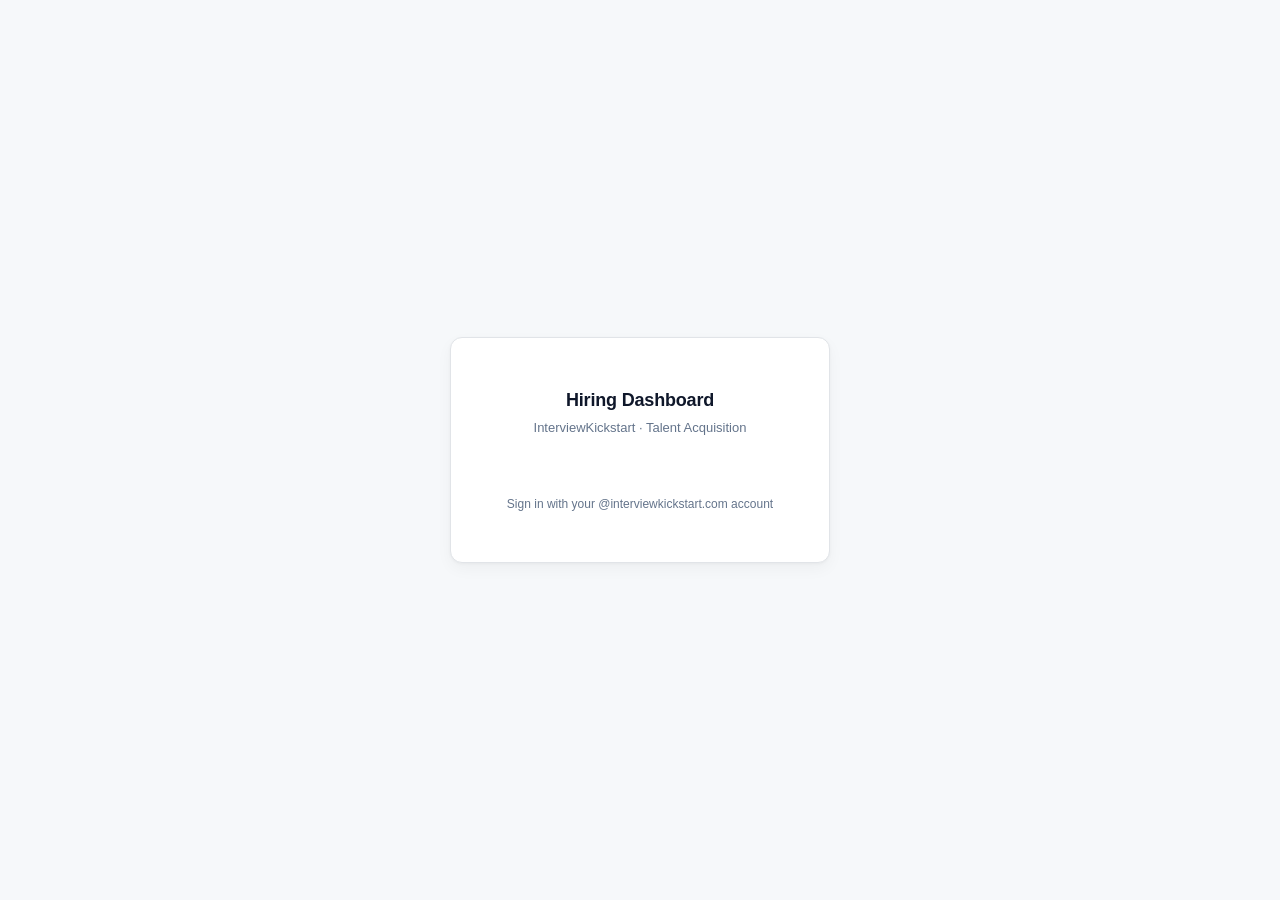
==== index.html @ 4c06cfd3 "Redesign dashboard for a professional, refined look Replace emoji nav cards with clean text tabs, mu" ====
<!DOCTYPE html>
<html lang="en">
<head>
  <meta charset="UTF-8">
  <meta name="viewport" content="width=device-width, initial-scale=1.0">
  <title>IK Hiring Dashboard — InterviewKickstart</title>
  <link rel="icon" type="image/svg+xml" href="/favicon.svg">
  <link rel="stylesheet" href="/css/style.css">
  <script src="https://accounts.google.com/gsi/client" async defer></script>
</head>
<body>
  <div id="app">
    <div id="auth-screen" class="auth-screen">
      <div class="auth-card">
        <h1>Hiring Dashboard</h1>
        <p class="auth-subtitle">InterviewKickstart · Talent Acquisition</p>
        <div id="google-signin-btn"></div>
        <p class="auth-note">Sign in with your @interviewkickstart.com account</p>
      </div>
    </div>

    <div id="main-app" class="hidden">
      <div class="header">
        <div class="header-left">
          <h1>IK Hiring Dashboard</h1>
          <div class="meta" id="last-updated"></div>
        </div>
        <div class="header-right">
          <button class="refresh-btn" id="refreshBtn" title="Trigger Ashby data refresh">&#x21bb; Refresh</button>
          <span class="user-email" id="user-email"></span>
          <button id="signout-btn" class="btn-signout">Sign out</button>
        </div>
      </div>

      <div class="nav-strip" id="nav-strip"></div>

      <div class="container">
        <div id="page-content" class="page-content"></div>
      </div>
    </div>
  </div>

  <script src="/js/chart.umd.min.js"></script>
  <script type="module" src="/js/app.js"></script>
</body>
</html>
---- css/style.css ----
:root {
  --bg: #f6f8fa;
  --card: #ffffff;
  --border: #e1e4e8;
  --border-light: #eef0f3;
  --text: #0f172a;
  --text-secondary: #334155;
  --muted: #64748b;
  --accent: #2563eb;
  --accent-light: #eff6ff;
  --green: #0f766e;
  --green-light: #f0fdfa;
  --red: #be123c;
  --red-light: #fff1f2;
  --orange: #a16207;
  --orange-light: #fffbeb;
  --blue: #1d4ed8;
  --blue-light: #eff6ff;
  --yellow: #a16207;
}

* { margin: 0; padding: 0; box-sizing: border-box; }

body {
  font-family: -apple-system, BlinkMacSystemFont, 'Segoe UI', Roboto, sans-serif;
  background: var(--bg);
  color: var(--text);
  line-height: 1.6;
  font-size: 13px;
  -webkit-font-smoothing: antialiased;
}

.hidden { display: none !important; }

/* ===== Auth Screen ===== */
.auth-screen {
  display: flex;
  align-items: center;
  justify-content: center;
  min-height: 100vh;
  background: var(--bg);
}

.auth-card {
  background: var(--card);
  padding: 3rem 2.5rem;
  border-radius: 12px;
  text-align: center;
  box-shadow: 0 1px 3px rgba(0,0,0,.04), 0 6px 16px rgba(0,0,0,.04);
  border: 1px solid var(--border);
  max-width: 380px;
  width: 90%;
}

.auth-card h1 { font-size: 18px; font-weight: 600; margin-bottom: 4px; letter-spacing: -0.01em; }
.auth-subtitle { color: var(--muted); font-size: 13px; margin-bottom: 2rem; }
#google-signin-btn { display: flex; justify-content: center; margin: 1.5rem 0; }
.auth-note { font-size: 12px; color: var(--muted); }

/* ===== Header ===== */
.header {
  background: var(--card);
  border-bottom: 1px solid var(--border);
  padding: 16px 28px;
  display: flex;
  align-items: center;
  justify-content: space-between;
  flex-wrap: wrap;
  gap: 8px;
}

.header-left h1 {
  font-size: 15px;
  font-weight: 600;
  letter-spacing: -0.01em;
  color: var(--text);
}
.header-left .meta {
  color: var(--muted);
  font-size: 11px;
  margin-top: 1px;
  font-weight: 400;
}

.header-right {
  display: flex;
  align-items: center;
  gap: 16px;
  font-size: 12px;
  color: var(--muted);
}

.header-right .user-email {
  font-weight: 500;
  color: var(--text-secondary);
}

.btn-signout {
  background: none;
  border: 1px solid var(--border);
  color: var(--muted);
  padding: 5px 12px;
  border-radius: 6px;
  cursor: pointer;
  font-size: 11px;
  transition: all .15s;
}
.btn-signout:hover { border-color: var(--text-secondary); color: var(--text-secondary); }

.refresh-btn {
  padding: 5px 12px;
  border: 1px solid var(--border);
  border-radius: 6px;
  background: var(--card);
  color: var(--muted);
  font-size: 11px;
  font-weight: 500;
  cursor: pointer;
  display: inline-flex;
  align-items: center;
  gap: 4px;
  transition: all .15s;
}
.refresh-btn:hover { border-color: var(--accent); color: var(--accent); }
.refresh-btn:disabled { opacity: .5; cursor: not-allowed; }
.refresh-btn .spin { display: inline-block; animation: spin 1s linear infinite; }
@keyframes spin { to { transform: rotate(360deg); } }

/* ===== Nav Strip ===== */
.nav-strip {
  display: flex;
  gap: 0;
  padding: 0 28px;
  background: var(--card);
  border-bottom: 1px solid var(--border);
  overflow-x: auto;
  -webkit-overflow-scrolling: touch;
}

.nav-tab {
  padding: 10px 16px;
  font-size: 13px;
  font-weight: 500;
  color: var(--muted);
  cursor: pointer;
  border-bottom: 2px solid transparent;
  transition: color .15s, border-color .15s;
  white-space: nowrap;
  margin-bottom: -1px;
}
.nav-tab:hover { color: var(--text); }
.nav-tab.active {
  color: var(--accent);
  border-bottom-color: var(--accent);
  font-weight: 600;
}

/* legacy classes kept for JS compat */
.nav-strip-home, .nav-strip-cards, .nav-strip-card { display: none; }

/* ===== Container ===== */
.container {
  max-width: 1400px;
  margin: 0 auto;
  padding: 24px 28px;
}

/* ===== Section Titles ===== */
.section-title {
  font-size: 14px;
  font-weight: 600;
  color: var(--text);
  margin: 0 0 16px;
  padding-bottom: 12px;
  border-bottom: 1px solid var(--border);
  letter-spacing: -0.01em;
}

.subsection-title {
  font-size: 12px;
  font-weight: 600;
  color: var(--text-secondary);
  margin: 24px 0 10px;
  text-transform: uppercase;
  letter-spacing: 0.04em;
}

/* ===== Cards ===== */
.cards {
  display: grid;
  grid-template-columns: repeat(auto-fit, minmax(150px, 1fr));
  gap: 12px;
  margin-bottom: 20px;
}

.card {
  background: var(--card);
  border: 1px solid var(--border);
  border-radius: 8px;
  padding: 16px;
}

.card .label {
  font-size: 11px;
  color: var(--muted);
  text-transform: uppercase;
  letter-spacing: 0.04em;
  font-weight: 500;
  margin-bottom: 4px;
}
.card .value {
  font-size: 22px;
  font-weight: 700;
  letter-spacing: -0.02em;
  font-variant-numeric: tabular-nums;
}
.card .sub {
  font-size: 11px;
  color: var(--muted);
  margin-top: 2px;
}

/* ===== Tables ===== */
.scroll-table {
  overflow-x: auto;
  border-radius: 8px;
  margin-bottom: 20px;
}

table {
  width: 100%;
  border-collapse: collapse;
  background: var(--card);
  border: 1px solid var(--border);
  border-radius: 8px;
  overflow: hidden;
  font-size: 12px;
  font-variant-numeric: tabular-nums;
}

th {
  background: var(--bg);
  text-align: left;
  padding: 10px 12px;
  font-weight: 600;
  font-size: 11px;
  text-transform: uppercase;
  letter-spacing: 0.04em;
  color: var(--muted);
  position: sticky;
  top: 0;
  white-space: nowrap;
  border-bottom: 1px solid var(--border);
}

th { cursor: pointer; user-select: none; }
th:hover { background: var(--border-light); }
th[data-sort="asc"]::after { content: " \2191"; font-size: 10px; color: var(--accent); }
th[data-sort="desc"]::after { content: " \2193"; font-size: 10px; color: var(--accent); }

td {
  padding: 8px 12px;
  border-top: 1px solid var(--border-light);
  color: var(--text-secondary);
}
tr:hover td { background: #f8fafc; }

.pct { color: var(--accent); font-weight: 600; }
.good { color: var(--green); font-weight: 600; }
.warn { color: var(--orange); font-weight: 600; }
.bad { color: var(--red); font-weight: 600; }
.zero { color: #c1c7cf; }
.totals-row td {
  font-weight: 600;
  background: var(--bg) !important;
  border-top: 1px solid var(--border);
  color: var(--text);
}

/* ===== Throughput Stage Cells ===== */
.stage-hdr { background: #eef1f6 !important; text-align: center !important; border-left: 1px solid var(--border); }
.stage-sub { text-align: center !important; font-size: 10px !important; }
td.stage-cell { text-align: center; border-left: 1px solid var(--border-light); }
td.stage-first { border-left: 1px solid var(--border); }

/* ===== Filter Bar ===== */
.filter-bar {
  display: flex;
  gap: 10px;
  margin-bottom: 14px;
  flex-wrap: wrap;
  align-items: center;
}

.filter-bar input,
.filter-bar select {
  padding: 6px 10px;
  border: 1px solid var(--border);
  border-radius: 6px;
  font-size: 12px;
  background: var(--card);
  color: var(--text);
}

.filter-bar input:focus,
.filter-bar select:focus {
  outline: none;
  border-color: var(--accent);
  box-shadow: 0 0 0 2px rgba(37,99,235,.1);
}

/* ===== Headings (legacy) ===== */
h2 { font-size: 14px; font-weight: 600; margin-bottom: 14px; letter-spacing: -0.01em; }
h3 { font-size: 12px; font-weight: 600; margin: 20px 0 10px; color: var(--text-secondary); text-transform: uppercase; letter-spacing: 0.04em; }

/* ===== Metric Grid ===== */
.metric-grid {
  display: grid;
  grid-template-columns: repeat(auto-fit, minmax(260px, 1fr));
  gap: 12px;
  margin-bottom: 20px;
}

.metric-box {
  background: var(--card);
  border: 1px solid var(--border);
  border-radius: 8px;
  padding: 16px;
}

.metric-box h4 {
  font-size: 11px;
  font-weight: 600;
  color: var(--muted);
  text-transform: uppercase;
  letter-spacing: 0.04em;
  margin-bottom: 10px;
}

.metric-row {
  display: flex;
  justify-content: space-between;
  padding: 5px 0;
  border-bottom: 1px solid var(--border-light);
  font-size: 13px;
}
.metric-row:last-child { border: none; }
.metric-label { color: var(--text-secondary); }
.metric-val { font-weight: 600; font-variant-numeric: tabular-nums; }

/* ===== Source Bar ===== */
.source-bar {
  height: 28px;
  border-radius: 6px;
  overflow: hidden;
  display: flex;
  margin: 8px 0;
}

.source-bar div {
  height: 100%;
  display: flex;
  align-items: center;
  justify-content: center;
  font-size: 11px;
  font-weight: 600;
  color: #fff;
}

/* ===== Pipeline (home page) ===== */
.pipeline-wrap {
  background: var(--card);
  border: 1px solid var(--border);
  border-radius: 8px;
  padding: 20px;
  margin-bottom: 24px;
}

.pipeline-wrap h3 {
  font-size: 12px;
  font-weight: 600;
  color: var(--text-secondary);
  text-transform: uppercase;
  letter-spacing: 0.04em;
  margin: 0 0 16px;
}

.pipeline-flow {
  display: flex;
  height: 36px;
  border-radius: 6px;
  overflow: hidden;
  gap: 2px;
}

.pipeline-flow .stage {
  display: flex;
  align-items: center;
  justify-content: center;
  color: #fff;
  font-size: 12px;
  font-weight: 600;
  font-variant-numeric: tabular-nums;
  min-width: 52px;
  transition: flex .3s ease;
}

.pipeline-flow .stage:first-child { border-radius: 6px 0 0 6px; }
.pipeline-flow .stage:last-child { border-radius: 0 6px 6px 0; }

.pipeline-labels {
  display: flex;
  gap: 2px;
  margin-top: 6px;
}

.pipeline-labels span {
  flex: 1;
  text-align: center;
  font-size: 11px;
  color: var(--muted);
  font-weight: 500;
  min-width: 52px;
}

/* ===== Misc ===== */
.sub-note { color: var(--muted); font-size: 11px; margin: 4px 0 14px; line-height: 1.5; }
hr.section-divider { border: none; border-top: 1px solid var(--border); margin: 32px 0; }

.chart-wrap {
  background: var(--card);
  border: 1px solid var(--border);
  border-radius: 8px;
  padding: 16px;
  margin-bottom: 20px;
  position: relative;
}
.chart-wrap canvas { max-height: 300px; }

.page-content { animation: fadeIn .2s ease; }
@keyframes fadeIn {
  from { opacity: 0; transform: translateY(4px); }
  to { opacity: 1; transform: translateY(0); }
}

/* ===== Admin Styles ===== */
.admin-section {
  background: var(--card);
  border: 1px solid var(--border);
  border-radius: 8px;
  padding: 16px;
  margin-bottom: 16px;
}

.admin-section h3 { margin: 0 0 12px; }

.form-row {
  display: flex;
  gap: 10px;
  align-items: end;
  margin-bottom: 10px;
  flex-wrap: wrap;
}

.form-group {
  display: flex;
  flex-direction: column;
  gap: 4px;
}

.form-group label { font-size: 11px; color: var(--muted); font-weight: 500; }
.form-group input,
.form-group select { padding: 6px 10px; border: 1px solid var(--border); border-radius: 6px; font-size: 12px; }

.btn {
  padding: 6px 14px;
  border-radius: 6px;
  border: none;
  font-size: 12px;
  font-weight: 500;
  cursor: pointer;
  transition: background .15s;
}
.btn-primary { background: var(--accent); color: #fff; }
.btn-primary:hover { background: #1d4ed8; }
.btn-danger { background: var(--red); color: #fff; }
.btn-sm { padding: 3px 8px; font-size: 11px; }

.badge {
  display: inline-block;
  padding: 2px 8px;
  border-radius: 4px;
  font-size: 11px;
  font-weight: 600;
}
.badge-success { background: var(--green-light); color: var(--green); }
.badge-warning { background: var(--orange-light); color: var(--orange); }
.badge-danger { background: var(--red-light); color: var(--red); }
.badge-info { background: var(--blue-light); color: var(--blue); }

/* ===== Responsive ===== */
@media (max-width: 768px) {
  .cards { grid-template-columns: 1fr 1fr; }
  .container { padding: 16px; }
  .metric-grid { grid-template-columns: 1fr; }
  .header { padding: 12px 16px; }
  .nav-strip { padding: 0 16px; }
}
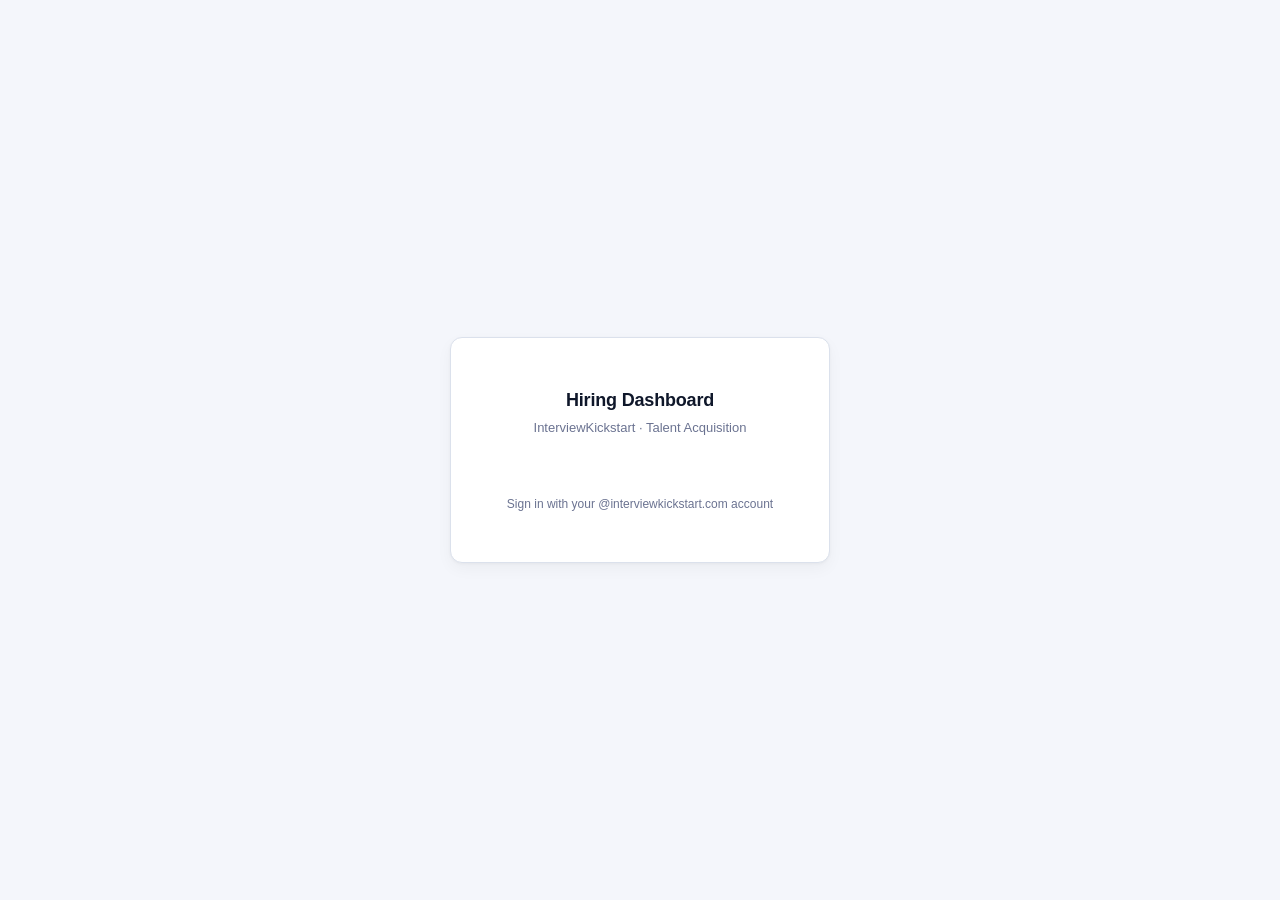
==== commit 6545bbab: "Header: the real IK mark, and navy #22344f The logo is the OFFICIAL asset, not a redrawing. Jerin ha" ====
--- a/index.html
+++ b/index.html
@@ -22,8 +22,11 @@
     <div id="main-app" class="hidden">
       <div class="header">
         <div class="header-left">
-          <h1>IK Hiring Dashboard</h1>
-          <div class="meta" id="last-updated"></div>
+          <svg class="ik-mark" viewBox="0 0 176 128" role="img" aria-label="Interview Kickstart" fill="none"><path d="M36.41 13.546C32.422 13.546 29.647 14.153 28.088 15.367C26.613 16.494 25.877 18.531 25.877 21.477V47.354C25.877 52.555 24.836 56.371 22.756 58.797C20.763 61.225 17.598 63.002 13.264 64.129C17.598 65.169 20.805 66.901 22.886 69.33C24.967 71.671 26.007 75.44 26.007 80.643V106.52C26.007 109.467 26.744 111.504 28.218 112.63C29.779 113.845 32.509 114.451 36.41 114.451V127.585C29.215 127.585 23.58 126.805 19.504 125.244C15.517 123.769 12.7 121.515 11.053 118.481C9.40499 115.446 8.582 111.502 8.582 106.647V82.07C8.582 78.171 7.976 75.482 6.761 74.008C5.547 72.447 3.294 71.667 0 71.667V56.453C3.294 56.453 5.548 55.673 6.761 54.112C7.976 52.551 8.582 49.82 8.582 45.921V21.344C8.582 16.403 9.40399 12.458 11.053 9.51099C12.7 6.47599 15.517 4.22299 19.504 2.74799C23.58 1.18599 29.214 0.406006 36.41 0.406006V13.546Z" fill="#3996D2"></path><path d="M139.488 0.412994C146.683 0.412994 152.275 1.193 156.262 2.754C160.337 4.229 163.155 6.482 164.714 9.517C166.36 12.464 167.185 16.41 167.185 21.35V45.927C167.185 49.827 167.791 52.56 169.006 54.119C170.22 55.679 172.473 56.459 175.767 56.459V71.674C172.473 71.674 170.219 72.454 169.006 74.015C167.791 75.491 167.185 78.176 167.185 82.078V106.655C167.185 111.509 166.361 115.454 164.714 118.489C163.153 121.522 160.337 123.778 156.262 125.251C152.275 126.812 146.683 127.593 139.488 127.593V114.459C143.389 114.459 146.077 113.852 147.551 112.638C149.112 111.511 149.892 109.474 149.892 106.528V80.651C149.892 75.449 150.932 71.677 153.012 69.338C155.093 66.91 158.257 65.177 162.505 64.137C158.17 63.01 154.963 61.234 152.882 58.805C150.889 56.378 149.892 52.565 149.892 47.363V21.486C149.892 18.539 149.112 16.502 147.551 15.375C146.076 14.161 143.39 13.554 139.488 13.554V0.412994Z" fill="#3996D2"></path><path d="M66.024 45.959V100.054H51.531V45.959H66.024V45.959Z" fill="#ffffff"></path><path d="M58.674 18.094C61.261 18.094 63.369 18.91 65.002 20.544C66.703 22.107 67.554 24.116 67.554 26.565C67.554 29.014 66.703 31.056 65.002 32.689C63.369 34.253 61.26 35.038 58.674 35.038C56.089 35.038 53.98 34.255 52.347 32.689C50.714 31.056 49.898 29.014 49.898 26.565C49.898 24.117 50.714 22.108 52.347 20.544C53.981 18.911 56.089 18.094 58.674 18.094Z" fill="#ffffff"></path><path d="M94.729 22.79V100.055H80.237V24.423L94.729 22.79Z" fill="#ffffff"></path><path d="M127.594 45.959L110.345 69.74L129.125 100.053H112.692L95.239 70.453L112.591 45.958L127.594 45.959Z" fill="#ffffff"></path></svg>
+          <div>
+            <h1>Hiring Dashboard</h1>
+            <div class="meta" id="last-updated"></div>
+          </div>
         </div>
         <div class="header-right">
           <button class="refresh-btn" id="refreshBtn" title="Trigger Ashby data refresh">&#x21bb; Refresh</button>
--- a/css/style.css
+++ b/css/style.css
@@ -1,21 +1,25 @@
 :root {
-  --bg: #f6f8fa;
+  --bg: #f4f6fb;
   --card: #ffffff;
-  --border: #e1e4e8;
-  --border-light: #eef0f3;
+  --border: #dbe1ec;
+  --border-light: #eaeef6;
   --text: #0f172a;
   --text-secondary: #334155;
-  --muted: #64748b;
-  --accent: #2563eb;
-  --accent-light: #eff6ff;
-  --green: #0f766e;
-  --green-light: #f0fdfa;
-  --red: #be123c;
-  --red-light: #fff1f2;
+  --muted: #6b7391;
+  --accent: #4E6BA6;
+  --accent-light: #eaeef6;
+  --accent-deep: #33507f;
+  --navy: #22344f;          /* the frozen header block */
+  --navy-line: #33486a;
+  --navy-ink: #a8bcd8;   /* chip label on --accent-light; plain --accent reads 4.44:1 there, under the floor */
+  --green: #398AA2;
+  --green-light: #eaf2f4;
+  --red: #b45a72;
+  --red-light: #f7edf0;
   --orange: #a16207;
   --orange-light: #fffbeb;
-  --blue: #1d4ed8;
-  --blue-light: #eff6ff;
+  --blue: #4E6BA6;
+  --blue-light: #eaeef6;
   --yellow: #a16207;
 }
 
@@ -28,7 +32,10 @@
   line-height: 1.6;
   font-size: 13px;
   -webkit-font-smoothing: antialiased;
-}
+  accent-color: var(--accent);
+}
+
+input[type=checkbox], input[type=radio] { accent-color: var(--accent); }
 
 .hidden { display: none !important; }
 
@@ -58,10 +65,14 @@
 .auth-note { font-size: 12px; color: var(--muted); }
 
 /* ===== Header ===== */
+/* ===== The frozen header block (Jerin, 2026-08-30) =====
+   The bar and the nav row are one dark navy block, pinned together so you can switch page from anywhere.
+   The sub-tab band deliberately does NOT stick — that would cost ~136px of every screen instead of ~92. */
 .header {
-  background: var(--card);
-  border-bottom: 1px solid var(--border);
-  padding: 16px 28px;
+  position: sticky; top: 0; z-index: 40;
+  background: var(--navy);
+  border-bottom: 0;
+  padding: 13px 28px;
   display: flex;
   align-items: center;
   justify-content: space-between;
@@ -69,14 +80,17 @@
   gap: 8px;
 }
 
+.header-left { display: flex; align-items: center; gap: 12px; }
+.ik-mark { height: 30px; width: auto; flex-shrink: 0; display: block; }
+
 .header-left h1 {
   font-size: 15px;
   font-weight: 600;
   letter-spacing: -0.01em;
-  color: var(--text);
+  color: #fff;
 }
 .header-left .meta {
-  color: var(--muted);
+  color: var(--navy-ink);
   font-size: 11px;
   margin-top: 1px;
   font-weight: 400;
@@ -87,25 +101,25 @@
   align-items: center;
   gap: 16px;
   font-size: 12px;
-  color: var(--muted);
+  color: var(--navy-ink);
 }
 
 .header-right .user-email {
   font-weight: 500;
-  color: var(--text-secondary);
+  color: #dbe4f0;
 }
 
 .btn-signout {
   background: none;
-  border: 1px solid var(--border);
-  color: var(--muted);
+  border: 1px solid var(--navy-line);
+  color: #dbe4f0;
   padding: 5px 12px;
   border-radius: 6px;
   cursor: pointer;
   font-size: 11px;
   transition: all .15s;
 }
-.btn-signout:hover { border-color: var(--text-secondary); color: var(--text-secondary); }
+.btn-signout:hover { border-color: #7d94b8; color: #fff; }
 
 .refresh-btn {
   padding: 5px 12px;
@@ -126,34 +140,108 @@
 .refresh-btn .spin { display: inline-block; animation: spin 1s linear infinite; }
 @keyframes spin { to { transform: rotate(360deg); } }
 
-/* ===== Nav Strip ===== */
+/* ===== Nav Strip =====
+   Two treatments, one shape (Jerin, 2026-08-30). LEVEL 1 (the page) is a SOLID 7px chip; every level below
+   it — sub-tabs, and the Data Hygiene lists — is the same 7px chip TINTED. Hierarchy is carried by fill
+   weight, not by a different mechanism. The page headings were removed at the same time, so these tabs are
+   the only thing telling you where you are: the old treatment (blue text + 2px underline) put the selected
+   tab at 5.28:1 against an unselected 4.68:1, a gap of 0.6, which read as "slightly bluer" not "selected". */
 .nav-strip {
-  display: flex;
-  gap: 0;
-  padding: 0 28px;
-  background: var(--card);
-  border-bottom: 1px solid var(--border);
+  position: sticky; top: 53px; z-index: 39;
+  display: flex;
+  gap: 3px;
+  padding: 7px 28px;
+  background: var(--navy);
+  border-bottom: 1px solid var(--navy-line);
   overflow-x: auto;
   -webkit-overflow-scrolling: touch;
 }
 
 .nav-tab {
-  padding: 10px 16px;
+  padding: 6px 13px;
   font-size: 13px;
   font-weight: 500;
   color: var(--muted);
   cursor: pointer;
-  border-bottom: 2px solid transparent;
-  transition: color .15s, border-color .15s;
+  border-radius: 7px;
+  transition: color .15s, background-color .15s;
   white-space: nowrap;
-  margin-bottom: -1px;
-}
-.nav-tab:hover { color: var(--text); }
-.nav-tab.active {
-  color: var(--accent);
-  border-bottom-color: var(--accent);
-  font-weight: 600;
-}
+}
+.nav-tab { color: var(--navy-ink); }
+.nav-tab:hover { color: #fff; background: #ffffff14; }
+/* white chip on the navy bar — the accent blue reads muddy against navy, both being blue */
+.nav-tab.active,
+.nav-tab.active:hover {
+  background: #fff;
+  color: var(--navy);
+  font-weight: 600;
+}
+
+/* ===== The sub-tab band (Jerin, 2026-08-30) =====
+   A RECESSED strip locked to the underside of the nav — no gap, no card. It used to be a floating white
+   card with 14px of page background above it, which read as unrelated to the nav rather than one level
+   below it. The recess is what does the "inside this page" job, so the selected sub-tab only needs to be
+   WHITE — it does not have to shout.
+   ⚠ The negative margins cancel .container's 24px/28px padding so the band meets the nav edge-to-edge.
+   .container is max-width 1400, so above that width the band stops there while the nav keeps going. */
+.subtab-band {
+  display: flex; gap: 4px; flex-wrap: wrap; align-items: center;
+  background: #eef1f7;
+  border: 1px solid var(--border);
+  border-top: 0;
+  border-radius: 0 0 10px 10px;
+  margin: 0;
+  padding: 7px 10px;
+}
+.subtab-band .period { margin-left: auto; display: flex; align-items: center; gap: 7px; }
+
+/* ===== The filter row =====
+   Was a tinted panel with a border, a shadow and ALL-CAPS accent labels — visually the loudest thing on a
+   page whose job is showing numbers, and duplicated in four page modules. Now one quiet row, defined once. */
+.page-content > .rec-filters:first-child, .page-content > .eff-filters:first-child,
+.page-content > .hm-filters:first-child, .page-content > .iv-filters:first-child { padding-top: 14px !important; }
+/* Overview has no chrome at all — give its content a normal leading gap rather than butting it to the nav */
+#home-data-area { padding-top: 18px; }
+
+.rec-filters, .eff-filters, .hm-filters, .iv-filters {
+  background: none !important; border: 0 !important; box-shadow: none !important; border-radius: 0 !important;
+  border-bottom: 1px solid var(--border) !important;
+  padding: 12px 0 13px !important; margin: 0 0 16px !important;
+  display: flex; flex-wrap: wrap; align-items: center; gap: 10px 14px;
+}
+.rec-filters .fchip > span.lbl, .eff-filters .fchip > span.lbl,
+.hm-filters .fchip > span.lbl, .iv-filters .fchip > span.lbl {
+  font-size: 11.5px; font-weight: 500; color: var(--muted);
+  text-transform: none; letter-spacing: 0;
+}
+.rec-filters .fdiv, .eff-filters .fdiv, .hm-filters .fdiv, .iv-filters .fdiv { background: var(--border) !important; }
+/* 🚨 A date input and a select do NOT inherit the page font — they fall back to the browser default, which
+   is why the From/To pickers were in a different typeface from everything around them. */
+.rec-filters select, .rec-filters input, .eff-filters select, .eff-filters input,
+.hm-filters select, .hm-filters input, .iv-filters select, .iv-filters input {
+  font-family: inherit;
+}
+/* the period pair reads as one control, at the end of the row */
+.rec-filters .fchip, .eff-filters .fchip, .hm-filters .fchip, .iv-filters .fchip { gap: 6px; }
+/* Year + Quarter are one control conceptually; keep them on the same line when the row wraps */
+.rec-filters .period, .eff-filters .period, .hm-filters .period, .iv-filters .period {
+  display: flex; align-items: center; gap: 12px; flex-shrink: 0;
+}
+
+/* ===== Levels below the page: the same chip, tinted ===== */
+.subtab-chip {
+  appearance: none; background: none; border: 0; font-family: inherit;
+  padding: 5px 12px; font-size: 12.5px; font-weight: 500; color: var(--muted);
+  cursor: pointer; border-radius: 7px; white-space: nowrap;
+  transition: color .15s, background-color .15s;
+}
+.subtab-chip:hover { color: var(--text); background: var(--border-light); }
+.subtab-chip.active,
+.subtab-chip.active:hover { background: var(--accent-light); color: var(--accent-deep); font-weight: 600; }
+/* on the recessed band the chip lifts off it in white; tinted would blend into the band */
+.subtab-band .subtab-chip:hover { background: #e3e8f1; }
+.subtab-band .subtab-chip.active,
+.subtab-band .subtab-chip.active:hover { background: var(--navy); color: #fff; font-weight: 600; }
 
 /* legacy classes kept for JS compat */
 .nav-strip-home, .nav-strip-cards, .nav-strip-card { display: none; }
@@ -162,7 +250,7 @@
 .container {
   max-width: 1400px;
   margin: 0 auto;
-  padding: 24px 28px;
+  padding: 0 28px 24px;
 }
 
 /* ===== Section Titles ===== */
@@ -223,9 +311,12 @@
 /* ===== Tables ===== */
 .scroll-table {
   overflow-x: auto;
-  border-radius: 8px;
+  border-radius: 10px;
   margin-bottom: 20px;
-}
+  border: 1px solid var(--border);
+  background: var(--card);
+}
+.scroll-table > table { border: 0; border-radius: 0; }
 
 table {
   width: 100%;
@@ -278,12 +369,65 @@
 }
 
 /* ===== Throughput Stage Cells ===== */
-.stage-hdr { background: #eef1f6 !important; text-align: center !important; border-left: 1px solid var(--border); }
-.stage-sub { text-align: center !important; font-size: 10px !important; }
+.stage-hdr { background: var(--border-light) !important; text-align: center !important; border-left: 1px solid var(--border);
+  color: var(--text-secondary); }
+.stage-sub { text-align: center !important; font-size: 10px !important; font-weight: 500 !important; color: var(--muted); }
 td.stage-cell { text-align: center; border-left: 1px solid var(--border-light); }
 td.stage-first { border-left: 1px solid var(--border); }
 
+/* ===== Metric tables (Fulfilment & friends) =====
+   Wide grouped tables where each metric is an HC/Score PAIR. Three things make them readable:
+   numbers right-aligned so digits line up, a visible rule only at GROUP boundaries (not every column,
+   which turns the table into a grid), and a first column that stays put while the metrics scroll. */
+table.metrics { font-variant-numeric: tabular-nums; }
+table.metrics th:not(:first-child),
+table.metrics td:not(:first-child) { text-align: right; }
+table.metrics th.stage-hdr,
+table.metrics th.stage-sub { text-align: center !important; }
+
+/* Group boundary: the rule belongs on the first column of each metric group. */
+table.metrics thead tr:first-child th { border-left: 1px solid var(--border); }
+table.metrics thead tr:first-child th:first-child { border-left: 0; }
+
+/* Keep the name column visible while the metric columns scroll sideways.
+   background:inherit lets pod/total rows keep their own row colour underneath. */
+table.metrics th:first-child,
+table.metrics td:first-child {
+  position: sticky; left: 0; z-index: 2; text-align: left;
+  background: var(--card); background: inherit;
+}
+table.metrics thead th:first-child { z-index: 3; background: var(--bg); }
+table.metrics tbody tr { background: var(--card); }
+table.metrics tbody tr:hover { background: #f8fafc; }
+/* The sticky column needs an edge of its own, or text scrolls under it with nothing to stop the eye. */
+table.metrics th:first-child,
+table.metrics td:first-child { box-shadow: 1px 0 0 var(--border); }
+
+/* Score sits beside its HC as the secondary number - lighten it so headcount reads first. */
+table.metrics td.score { color: var(--muted); font-weight: 400; }
+
 /* ===== Filter Bar ===== */
+/* multi-select checkbox dropdown (shared: Recruiter + HM tabs) */
+.ms { position: relative; display: inline-block; }
+.ms-btn { appearance: none; height: 34px; padding: 0 11px; border: 1px solid var(--border); border-radius: 8px; font-size: 12px; font-weight: 500;
+  background: var(--card); color: var(--text); cursor: pointer; min-width: 120px; text-align: left; white-space: nowrap; }
+.ms-btn:hover { border-color: var(--muted); }
+.ms-panel { position: absolute; top: 38px; left: 0; z-index: 20; background: var(--card); border: 1px solid var(--border); border-radius: 8px;
+  padding: 6px; min-width: 220px; max-height: 320px; overflow: hidden; box-shadow: 0 6px 20px rgba(15,23,42,0.12);
+  display: flex; flex-direction: column; }
+.ms-opt { display: flex; align-items: center; gap: 7px; padding: 5px 8px; font-size: 12px; font-weight: 500; border-radius: 6px; cursor: pointer; white-space: nowrap; }
+.ms-opt:hover { background: var(--border-light); }
+/* type-to-filter + reset row, pinned above the scrolling option list */
+.ms-tools { display: flex; gap: 6px; align-items: center; padding: 2px 2px 6px; border-bottom: 1px solid var(--border-light); margin-bottom: 4px; flex-shrink: 0; }
+.ms-search { flex: 1; min-width: 0; height: 28px; padding: 0 8px; border: 1px solid var(--border); border-radius: 6px;
+  font-size: 12px; background: var(--card); color: var(--text); }
+.ms-search:focus { outline: none; border-color: var(--accent); }
+.ms-clear { appearance: none; background: none; border: 1px solid var(--border); border-radius: 6px; padding: 0 9px; height: 28px;
+  font-size: 11px; font-weight: 600; color: var(--muted); cursor: pointer; white-space: nowrap; }
+.ms-clear:hover { color: var(--text); border-color: var(--muted); }
+.ms-list { overflow: auto; flex: 1; min-height: 0; }
+.ms-empty { padding: 8px; font-size: 11px; color: var(--muted); text-align: center; }
+
 .filter-bar {
   display: flex;
   gap: 10px;
@@ -306,7 +450,7 @@
 .filter-bar select:focus {
   outline: none;
   border-color: var(--accent);
-  box-shadow: 0 0 0 2px rgba(37,99,235,.1);
+  box-shadow: 0 0 0 2px rgba(78,107,166,.14);
 }
 
 /* ===== Headings (legacy) ===== */
@@ -387,13 +531,20 @@
 
 .pipeline-flow {
   display: flex;
+  gap: 3px;
+}
+
+.pipeline-col {
+  display: flex;
+  flex-direction: column;
+  align-items: center;
+  min-width: 72px;
+  overflow: visible;
+}
+
+.pipeline-col .stage {
+  width: 100%;
   height: 36px;
-  border-radius: 6px;
-  overflow: hidden;
-  gap: 2px;
-}
-
-.pipeline-flow .stage {
   display: flex;
   align-items: center;
   justify-content: center;
@@ -401,26 +552,18 @@
   font-size: 12px;
   font-weight: 600;
   font-variant-numeric: tabular-nums;
-  min-width: 52px;
-  transition: flex .3s ease;
-}
-
-.pipeline-flow .stage:first-child { border-radius: 6px 0 0 6px; }
-.pipeline-flow .stage:last-child { border-radius: 0 6px 6px 0; }
-
-.pipeline-labels {
-  display: flex;
-  gap: 2px;
+}
+
+.pipeline-col:first-child .stage { border-radius: 6px 0 0 6px; }
+.pipeline-col:last-child .stage { border-radius: 0 6px 6px 0; }
+
+.pipeline-col .stage-label {
   margin-top: 6px;
-}
-
-.pipeline-labels span {
-  flex: 1;
-  text-align: center;
-  font-size: 11px;
+  font-size: 10px;
   color: var(--muted);
   font-weight: 500;
-  min-width: 52px;
+  white-space: nowrap;
+  letter-spacing: 0.02em;
 }
 
 /* ===== Misc ===== */
@@ -476,15 +619,27 @@
   padding: 6px 14px;
   border-radius: 6px;
   border: none;
+  /* 🚨 a <button> does NOT inherit the page font either — .btn set size, weight and padding but never
+     font-family, so every button on the site was rendering in the browser default (Arial on this Mac).
+     Same failure as the date pickers in the filter row. */
+  font-family: inherit;
   font-size: 12px;
   font-weight: 500;
   cursor: pointer;
   transition: background .15s;
 }
 .btn-primary { background: var(--accent); color: #fff; }
-.btn-primary:hover { background: #1d4ed8; }
+.btn-primary:hover { background: #3e5a92; }
 .btn-danger { background: var(--red); color: #fff; }
 .btn-sm { padding: 3px 8px; font-size: 11px; }
+/* 🚨 .btn-secondary was used in admin.js but never DEFINED, and those buttons were also missing the
+   base .btn class — so the Download buttons rendered as raw browser chrome beside a styled Publish
+   button. Same failure as .card-label on the Interviewer tiles: a class name that styles nothing. */
+.btn-secondary {
+  background: var(--card); color: var(--text-secondary);
+  box-shadow: inset 0 0 0 1px var(--border);
+}
+.btn-secondary:hover { background: var(--border-light); color: var(--text); box-shadow: inset 0 0 0 1px var(--muted); }
 
 .badge {
   display: inline-block;
@@ -506,3 +661,194 @@
   .header { padding: 12px 16px; }
   .nav-strip { padding: 0 16px; }
 }
+
+/* ===== Fulfilment v2: Gap bar + Capacity Utilisation =====
+   The bar fills as the Goal is met, so what is left empty IS the gap — it can never disagree with the
+   number sitting on it. Utilisation is OUTPUT over capacity, so the colour sense is the opposite of a
+   load metric: past 100% means more was delivered than capacity allowed (good); under 70% is under-use. */
+td.gapcell { min-width: 150px; }
+.gapwrap { position: relative; display: inline-block; min-width: 92px; padding: 3px 9px; border-radius: 5px;
+  overflow: hidden; background: var(--border-light); }
+.gapwrap i { position: absolute; inset: 0 auto 0 0; background: color-mix(in srgb, var(--accent) 24%, transparent); }
+.gapwrap i.done  { background: color-mix(in srgb, var(--green) 24%, transparent); }
+.gapwrap i.short { background: color-mix(in srgb, var(--orange) 30%, transparent); }
+/* #1 Option A (2026-08-22): on HM Positions the bar now fills with the GAP, not the coverage, so the bar
+   and the bold number beside it finally encode the same thing. Own class — Recruiter Fulfilment keeps the
+   accent/done/short bar above, where the number IS the covered figure and the old sense is correct. */
+/* #1 Option A (2026-08-23): the Delta cell is a SLIM TRACK with the number beside it, not the filled box the
+   Recruiter tab uses. The bar measures the SHORTFALL, so bar and number finally say the same thing — the old
+   cell filled with coverage while the bold number counted the gap, and a nearly-full box could sit beside a 7.
+   .gapwrap above is untouched: on Recruiter Fulfilment the number IS the covered figure and that sense is right. */
+.deltacell { display: inline-flex; align-items: center; gap: 8px; justify-content: flex-end; }
+/* Track uses --border, not --border-light: department rows are themselves --border-light, so a lighter
+   track vanished on exactly the rows that summarise a whole department. */
+.deltacell .track { width: 64px; height: 6px; border-radius: 3px; background: var(--border); overflow: hidden; flex: none; }
+.deltacell .track i { display: block; height: 100%; background: var(--red); opacity: .75; }
+.deltacell .dnum { font-weight: 600; color: var(--text); font-variant-numeric: tabular-nums; min-width: 18px; text-align: right; }
+.deltacell .dnum.high { color: var(--red); }
+.deltacell .dnum.none { color: var(--green); }
+.gapwrap > span { position: relative; font-weight: 600; color: var(--text); }
+.gapwrap > span.zero { color: var(--green); }
+.sublab { display: block; font-size: 10px; color: var(--muted); margin-top: 3px; letter-spacing: .02em; white-space: nowrap; }
+.util { font-weight: 600; }
+.util.over  { color: var(--green); }
+.util.well  { color: var(--accent); }
+.util.under { color: var(--orange); }
+
+
+/* ===== #9 (2026-08-22): HM Current Pipeline — uniform column grid =====
+   The stage columns were sized by their content, so every column was a different width and the numbers did
+   not line up down the table. Fixed layout gives one width to the role column and one to every stage. */
+#hm3Table { table-layout: fixed; width: 100%; min-width: 880px; }
+#hm3Table th:first-child,
+#hm3Table td:first-child { width: 280px; text-align: left; }
+#hm3Table th:not(:first-child),
+#hm3Table td:not(:first-child) { width: 72px; text-align: right; }
+
+/* ===== #10 Option A (2026-08-22): HM Throughput conversion heat =====
+   One cell per stage instead of an In / Out / % triple. The number is how many entered the stage; the tint is
+   how many moved past it. Tints are deliberately pale — the digits must stay the thing you read, not the
+   background. Bands: under 50% / 50-70% / over 70%, plus an explicit "not used" for stages this workspace
+   never runs (OA has never had a candidate, so a 0 there would read as missing data). */
+td.heat { text-align: center; padding: 5px 6px; white-space: nowrap; }
+td.heat .hv { display: block; font-weight: 600; font-size: 12.5px; font-variant-numeric: tabular-nums; }
+td.heat .hp { display: block; font-size: 9.5px; font-weight: 500; opacity: .78; margin-top: 1px; }
+td.heat.lo   { background: color-mix(in srgb, var(--red) 12%, transparent);    color: var(--red); }
+td.heat.mid  { background: color-mix(in srgb, var(--accent) 13%, transparent); color: var(--accent); }
+td.heat.hi   { background: color-mix(in srgb, var(--green) 13%, transparent);  color: var(--green); }
+td.heat.none { background: var(--border-light); color: var(--muted); font-weight: 500; }
+
+.heat-legend { display: flex; flex-wrap: wrap; gap: 16px; margin: 10px 2px 0; font-size: 11px; color: var(--muted); }
+.heat-legend span { display: inline-flex; align-items: center; gap: 6px; }
+.heat-legend .sw { width: 10px; height: 10px; border-radius: 2px; display: inline-block; }
+.heat-legend .sw.lo   { background: color-mix(in srgb, var(--red) 30%, transparent); }
+.heat-legend .sw.mid  { background: color-mix(in srgb, var(--accent) 30%, transparent); }
+.heat-legend .sw.hi   { background: color-mix(in srgb, var(--green) 30%, transparent); }
+.heat-legend .sw.none { background: var(--border-light); border: 1px solid var(--border); }
+.heat-legend .leg-note { margin-left: auto; font-style: italic; }
+
+/* ===== #15 (2026-08-23): long definition notes fold away =====
+   The Fulfilment note is a dense paragraph of definitions people need once and then never again. Collapsed by
+   default so the table starts near the top of the panel; the marker stays visible so it is clearly there. */
+details.defs { margin: 0 0 12px; }
+details.defs > summary {
+  cursor: pointer; list-style: none; display: inline-flex; align-items: center; gap: 6px;
+  font-size: 11px; font-weight: 600; letter-spacing: .04em; text-transform: uppercase; color: var(--muted);
+  padding: 4px 0;
+}
+details.defs > summary::-webkit-details-marker { display: none; }
+details.defs > summary::before { content: '▸'; font-size: 10px; transition: transform .12s ease; }
+details.defs[open] > summary::before { transform: rotate(90deg); }
+details.defs > summary:hover { color: var(--text); }
+details.defs > summary:focus-visible { outline: 2px solid var(--accent); outline-offset: 2px; border-radius: 3px; }
+
+
+/* ===== Definitions block (js/definitions.js) — plain-English explanation of a section's numbers =====
+   Closed, this is a quiet one-line link, not a banner: an empty full-width uppercase card above the
+   numbers shouts at you every visit for something you read once. The card treatment only appears once
+   it is actually open and has content to hold. */
+details.defs.defs-full { margin: 0 0 14px; }
+details.defs.defs-full > summary {
+  text-transform: none; letter-spacing: normal; font-size: 11.5px; font-weight: 500;
+  color: var(--orange); padding: 2px 0;
+}
+details.defs.defs-full > summary:hover { color: var(--orange); text-decoration: underline; }
+details.defs.defs-full[open] {
+  border: 1px solid var(--border); border-radius: 6px; background: #fff; margin-bottom: 18px;
+}
+details.defs.defs-full[open] > summary {
+  padding: 9px 12px; border-bottom: 1px solid var(--border-light); width: 100%;
+}
+.defs-body { padding: 14px 14px 4px; }
+.defs-intro { font-size: 12.5px; line-height: 1.55; color: var(--muted); margin: 0 0 16px; }
+.defs-group { margin: 0 0 16px; }
+.defs-group h5 {
+  font-size: 12.5px; font-weight: 600; color: var(--text); margin: 0 0 6px;
+}
+.defs-row { display: grid; grid-template-columns: 190px 1fr; gap: 14px; padding: 5px 0; align-items: start; }
+.defs-row + .defs-row { border-top: 1px solid var(--border-light); }
+.defs-term { font-size: 12.5px; font-weight: 600; color: var(--text); }
+.defs-text { font-size: 12.5px; line-height: 1.55; color: var(--muted); }
+.defs-text strong { color: var(--text); font-weight: 600; }
+.defs-warn { border-left: 2px solid var(--orange); padding-left: 12px; }
+.defs-warn h5 { color: var(--orange); }
+.defs-confirmed {
+  font-size: 11px; color: var(--muted); margin: 0; padding: 8px 0 10px;
+  border-top: 1px solid var(--border-light);
+}
+@media (max-width: 720px) { .defs-row { grid-template-columns: 1fr; gap: 2px; } }
+.defs-tag {
+  display: inline-block; margin-left: 6px; padding: 1px 5px; border-radius: 3px;
+  background: var(--border-light); color: var(--muted);
+  font-size: 9.5px; font-weight: 600; text-transform: uppercase; letter-spacing: 0.03em;
+  vertical-align: middle;
+}
+
+/* Conversion bar (Joining Conversion). Same cell shape as Delta, but the fill means the OPPOSITE thing:
+   here a FULL bar is good, so it must not use the red shortfall fill. Bands follow pctClass. */
+.deltacell .track i.conv { background: var(--green); opacity: .9; }
+.deltacell .track i.conv.mid { background: var(--orange); }
+.deltacell .track i.conv.low { background: var(--red); }
+
+/* ===== Joining Conversion table (design pass 2026-08-29) =====
+   Used by BOTH Recruiter Efficiency and Overall Efficiency, so it lives here rather than in one page's
+   own <style> block — the Overall Efficiency page would otherwise render without it.
+   Six columns across the full width left every figure marooned mid-cell, a long way from the header above
+   it ("table alignment is off" — Jerin). Pin the numeric columns and let the name column absorb the slack. */
+.join-table th:not(:first-child), .join-table td:not(:first-child) { width: 118px; }
+.join-table th:last-child, .join-table td:last-child { width: 186px; }
+.join-table td:first-child, .join-table th:first-child { width: auto; min-width: 220px; }
+.join-table td.gapcell { min-width: 0; }
+
+/* ===== Stage-throughput heatmap (2026-08-30) =====
+   Department down the side, stage across the top, one cell per pair. Shared by the Hiring Manager and
+   Overall Efficiency throughput tabs so the two cannot drift — the number in the cell is the throughput
+   percentage and the shade carries the same thing, so a weak stage is visible without reading a digit.
+   HTML rather than canvas: it is a grid of numbers, and the hover needs to show more than one line. */
+.sheat-wrap { position: relative; margin: 0 0 18px; overflow-x: auto;
+  background: #eef3fa; border-radius: 12px; padding: 16px 18px 12px; }
+.sheat { display: block; min-width: 100%; }
+.sheat-row { display: flex; align-items: center; gap: 3px; margin-bottom: 4px; }
+.sheat-name { width: 190px; min-width: 190px; font-size: 13px; color: var(--text); text-align: right;
+  font-weight: 500; padding-left: 4px; padding-right: 14px; white-space: nowrap; overflow: hidden;
+  text-overflow: ellipsis; }
+.sheat-cell { flex: 1 1 0; min-width: 66px; height: 46px; border-radius: 4px; background: transparent;
+  display: flex; flex-direction: column; align-items: center; justify-content: center; gap: 1px;
+  color: #334155; }
+.sheat-cell .sh-flow, .sheat-ov .sh-flow { font-size: 11px; font-weight: 400; opacity: 0.85; letter-spacing: 0.01em; }
+.sheat-cell .sh-pct, .sheat-ov .sh-pct { font-size: 13px; font-weight: 600; }
+.sheat-cell.none { color: #94a3b8; font-weight: 400; }
+.sheat-hd { font-size: 11px; color: #475569; height: 20px; flex-direction: row; background: none !important; font-weight: 500;
+  text-align: center; line-height: 1.2; }
+.sheat-ov { width: 104px; min-width: 104px; border-radius: 4px; height: 46px; display: flex;
+  flex-direction: column; align-items: center; justify-content: center; gap: 1px;
+  font-size: 13px; font-weight: 600; background: #ffffff; }
+.sheat-tip { position: absolute; z-index: 40; pointer-events: none; display: none; background: #fff;
+  border: 1px solid var(--border); border-radius: 6px; box-shadow: 0 6px 18px rgba(15,23,42,0.13);
+  padding: 9px 11px; font-size: 11.5px; color: var(--text); max-width: 300px; }
+.sheat-tip .tip-hd { font-size: 11px; color: var(--muted); margin-bottom: 5px; }
+.sheat-tip .tip-row { display: flex; justify-content: space-between; gap: 14px; line-height: 1.6; }
+.sheat-tip .tip-row span:last-child { font-weight: 600; }
+
+/* ===== Time in Process cells (2026-08-30) =====
+   Two figures per cell: the median for candidates who FINISHED the stage, and under it in amber how many
+   are still sitting there and how long they have waited. Before this the two were pooled into one median,
+   which made the column measure how long ago the quarter was rather than how long the stage takes. */
+td.tis { text-align: right; white-space: nowrap; line-height: 1.25; }
+td.tis .tis-med { display: block; font-variant-numeric: tabular-nums; }
+td.tis .tis-med.over { color: var(--red); font-weight: 700; }
+td.tis .tis-med.none { color: var(--muted); }
+/* Two stacked lines, "20 waiting" over "213 days" — never one line with a separator: a middot between
+   them reads as a decimal point (Jerin, 2026-08-30). Tight leading keeps the three-line cell compact. */
+td.tis .tis-wait { display: block; font-size: 10px; line-height: 1.15; color: var(--orange); font-variant-numeric: tabular-nums; }
+td.tis .tis-wait + .tis-wait { opacity: 0.85; }
+
+/* Stage-heat legend (2026-08-30) — the squares are shaded by PEOPLE LOST, not by throughput %,
+   so the colour needs saying out loud. The number inside the square is still the percentage. */
+.sheat-legend { display: flex; align-items: center; gap: 7px; flex-wrap: wrap; margin: 12px 0 2px;
+  padding-left: 14px; font-size: 11px; color: #475569; letter-spacing: 0.04em;
+  font-variant-numeric: tabular-nums; }
+.sheat-legend i { width: 20px; height: 10px; border-radius: 2px; display: inline-block; }
+.sheat-legend i + span { margin-right: 5px; }
+.sheat-legend .sheat-legend-note { margin-left: 4px; padding-left: 12px; border-left: 1px solid var(--border);
+  letter-spacing: 0; font-style: italic; }
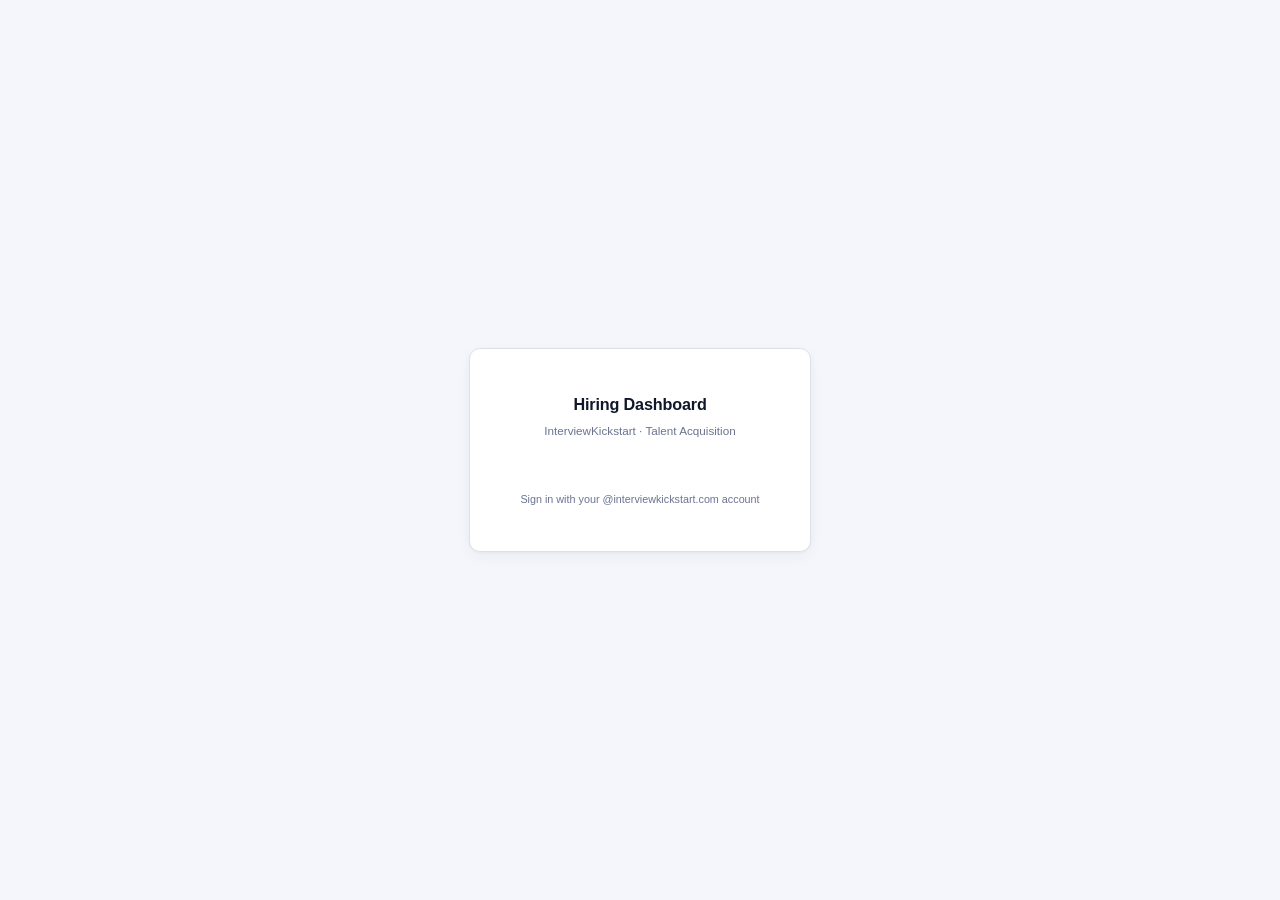
==== commit 5fed5735: "112: the Opening Requests button in the dashboard header, for the Recruitment Team and Admins A quie" ====
--- a/index.html
+++ b/index.html
@@ -20,6 +20,9 @@
     </div>
 
     <div id="main-app" class="hidden">
+      <!-- ONE sticky block: the bar and the nav row freeze together as a single unit (Jerin, 2026-08-31).
+           They used to be two separate sticky elements with the nav pinned at a hard-coded top:53px. -->
+      <div class="topbar">
       <div class="header">
         <div class="header-left">
           <svg class="ik-mark" viewBox="0 0 176 128" role="img" aria-label="Interview Kickstart" fill="none"><path d="M36.41 13.546C32.422 13.546 29.647 14.153 28.088 15.367C26.613 16.494 25.877 18.531 25.877 21.477V47.354C25.877 52.555 24.836 56.371 22.756 58.797C20.763 61.225 17.598 63.002 13.264 64.129C17.598 65.169 20.805 66.901 22.886 69.33C24.967 71.671 26.007 75.44 26.007 80.643V106.52C26.007 109.467 26.744 111.504 28.218 112.63C29.779 113.845 32.509 114.451 36.41 114.451V127.585C29.215 127.585 23.58 126.805 19.504 125.244C15.517 123.769 12.7 121.515 11.053 118.481C9.40499 115.446 8.582 111.502 8.582 106.647V82.07C8.582 78.171 7.976 75.482 6.761 74.008C5.547 72.447 3.294 71.667 0 71.667V56.453C3.294 56.453 5.548 55.673 6.761 54.112C7.976 52.551 8.582 49.82 8.582 45.921V21.344C8.582 16.403 9.40399 12.458 11.053 9.51099C12.7 6.47599 15.517 4.22299 19.504 2.74799C23.58 1.18599 29.214 0.406006 36.41 0.406006V13.546Z" fill="#3996D2"></path><path d="M139.488 0.412994C146.683 0.412994 152.275 1.193 156.262 2.754C160.337 4.229 163.155 6.482 164.714 9.517C166.36 12.464 167.185 16.41 167.185 21.35V45.927C167.185 49.827 167.791 52.56 169.006 54.119C170.22 55.679 172.473 56.459 175.767 56.459V71.674C172.473 71.674 170.219 72.454 169.006 74.015C167.791 75.491 167.185 78.176 167.185 82.078V106.655C167.185 111.509 166.361 115.454 164.714 118.489C163.153 121.522 160.337 123.778 156.262 125.251C152.275 126.812 146.683 127.593 139.488 127.593V114.459C143.389 114.459 146.077 113.852 147.551 112.638C149.112 111.511 149.892 109.474 149.892 106.528V80.651C149.892 75.449 150.932 71.677 153.012 69.338C155.093 66.91 158.257 65.177 162.505 64.137C158.17 63.01 154.963 61.234 152.882 58.805C150.889 56.378 149.892 52.565 149.892 47.363V21.486C149.892 18.539 149.112 16.502 147.551 15.375C146.076 14.161 143.39 13.554 139.488 13.554V0.412994Z" fill="#3996D2"></path><path d="M66.024 45.959V100.054H51.531V45.959H66.024V45.959Z" fill="#ffffff"></path><path d="M58.674 18.094C61.261 18.094 63.369 18.91 65.002 20.544C66.703 22.107 67.554 24.116 67.554 26.565C67.554 29.014 66.703 31.056 65.002 32.689C63.369 34.253 61.26 35.038 58.674 35.038C56.089 35.038 53.98 34.255 52.347 32.689C50.714 31.056 49.898 29.014 49.898 26.565C49.898 24.117 50.714 22.108 52.347 20.544C53.981 18.911 56.089 18.094 58.674 18.094Z" fill="#ffffff"></path><path d="M94.729 22.79V100.055H80.237V24.423L94.729 22.79Z" fill="#ffffff"></path><path d="M127.594 45.959L110.345 69.74L129.125 100.053H112.692L95.239 70.453L112.591 45.958L127.594 45.959Z" fill="#ffffff"></path></svg>
@@ -29,6 +32,17 @@
           </div>
         </div>
         <div class="header-right">
+          <!-- #79 (Jerin, 15 Sep 2026): Ashby's own Assistant, one click away. It has no API and Ashby refuses to be framed
+               (x-frame-options: DENY), so it opens in a new tab, where each person is signed in as themselves. -->
+          <!-- #112 (21 Sep 2026): opens the Opening Requests window (the Apps Script web app). Shown only to the Recruitment Team
+               and Admins by app.js setupOpeningRequests; the web app re-checks the same list before it shows anything. -->
+          <a class="or-open" id="orOpen" hidden target="_blank" rel="noopener" title="Ask for a new opening. Opens in a new tab.">
+            <span class="or-open-label">Opening Requests</span><span class="or-open-arrow" aria-hidden="true">&#x2197;</span></a>
+          <a class="ask-ashby" id="askAshby" href="https://app.ashbyhq.com/ai" target="_blank" rel="noopener noreferrer"
+             title="Opens Ashby Assistant in a new tab — signed in as you, with your own Ashby access">
+            <svg class="ask-spark" viewBox="0 0 24 24" aria-hidden="true"><defs><linearGradient id="askSparkG" x1="0" y1="0" x2="1" y2="1"><stop offset="0" stop-color="#f0abfc"/><stop offset=".5" stop-color="#c4b5fd"/><stop offset="1" stop-color="#67e8f9"/></linearGradient></defs><path d="M11 2c.55 5.1 3.2 7.75 8.3 8.3-5.1.55-7.75 3.2-8.3 8.3-.55-5.1-3.2-7.75-8.3-8.3 5.1-.55 7.75-3.2 8.3-8.3z" fill="url(#askSparkG)"/><path d="M19 14c.28 2.2 1.4 3.32 3.6 3.6-2.2.28-3.32 1.4-3.6 3.6-.28-2.2-1.4-3.32-3.6-3.6 2.2-.28 3.32-1.4 3.6-3.6z" fill="url(#askSparkG)" opacity=".85"/></svg>
+            <span class="ask-label">Ask Ashby AI</span><span class="ask-arrow" aria-hidden="true">&#x2197;</span>
+          </a>
           <button class="refresh-btn" id="refreshBtn" title="Trigger Ashby data refresh">&#x21bb; Refresh</button>
           <span class="user-email" id="user-email"></span>
           <button id="signout-btn" class="btn-signout">Sign out</button>
@@ -36,6 +50,7 @@
       </div>
 
       <div class="nav-strip" id="nav-strip"></div>
+      </div>
 
       <div class="container">
         <div id="page-content" class="page-content"></div>
--- a/css/style.css
+++ b/css/style.css
@@ -1,3 +1,14 @@
+/* ===== #140 (Jerin, 16 Sep 2026): the site renders at 90% — the size Chrome shows at 90% zoom — by default. =====
+   Every length below is in rem, so this ONE line sizes the whole page and still follows a person's own browser font
+   setting. Breakpoints are rem at 90% of their old pixel value: a media query reads rem against the BROWSER's base
+   size, not this rule, so a straight conversion would not have moved them. Lengths of 2px or less stay in px so
+   hairlines stay crisp. Canvas text and Chart.js cannot read CSS — they go through js/ui-scale.js.
+   ❌ Not `zoom: 0.9` — measured: it throws the heat-grid tooltips 29–90px off and mistunes every breakpoint. */
+html { font-size: 90%; }
+/* Buttons, inputs and selects do not inherit the page font — without a rule they sit at the browser's own 13.33px,
+   which a rem root cannot reach. The same size, in rem. :where() keeps it at zero specificity so every class rule wins. */
+:where(button, input, select, textarea) { font-size: 0.8333rem; }
+
 :root {
   --bg: #f4f6fb;
   --card: #ffffff;
@@ -8,10 +19,18 @@
   --muted: #6b7391;
   --accent: #4E6BA6;
   --accent-light: #eaeef6;
-  --accent-deep: #33507f;
+  --accent-deep: #33507f;   /* chip label on --accent-light; plain --accent reads 4.44:1 there, under the floor */
   --navy: #22344f;          /* the frozen header block */
   --navy-line: #33486a;
-  --navy-ink: #a8bcd8;   /* chip label on --accent-light; plain --accent reads 4.44:1 there, under the floor */
+  --navy-ink: #a8bcd8;      /* muted text on the navy bar */
+  --navy-sub: #2d4a7c;      /* the active sub-tab chip. Lighter than --navy on purpose: the same ink sits
+                               on a pale band here, so it reads heavier than it does on the header. Do NOT
+                               collapse this back into --navy. Stepped down one notch from #27406b on
+                               2026-08-31 (Jerin, option N1) once the filter controls below it went blue —
+                               it stays clearly heavier than their #9db2d6 border, which is the point: the
+                               chip and those borders are the only two blues in the chrome. White on it is
+                               8.82:1. Going further (#33548d, #395e9d) starts reading as a third blue
+                               rather than a darker relative of the navy header. */
   --green: #398AA2;
   --green-light: #eaf2f4;
   --red: #b45a72;
@@ -30,7 +49,7 @@
   background: var(--bg);
   color: var(--text);
   line-height: 1.6;
-  font-size: 13px;
+  font-size: 0.8125rem;
   -webkit-font-smoothing: antialiased;
   accent-color: var(--accent);
 }
@@ -51,47 +70,63 @@
 .auth-card {
   background: var(--card);
   padding: 3rem 2.5rem;
-  border-radius: 12px;
+  border-radius: 0.75rem;
   text-align: center;
-  box-shadow: 0 1px 3px rgba(0,0,0,.04), 0 6px 16px rgba(0,0,0,.04);
+  box-shadow: 0 1px 0.1875rem rgba(0,0,0,.04), 0 0.375rem 1rem rgba(0,0,0,.04);
   border: 1px solid var(--border);
-  max-width: 380px;
+  max-width: 23.75rem;
   width: 90%;
 }
 
-.auth-card h1 { font-size: 18px; font-weight: 600; margin-bottom: 4px; letter-spacing: -0.01em; }
-.auth-subtitle { color: var(--muted); font-size: 13px; margin-bottom: 2rem; }
+.auth-card h1 { font-size: 1.125rem; font-weight: 600; margin-bottom: 0.25rem; letter-spacing: -0.01em; }
+.auth-subtitle { color: var(--muted); font-size: 0.8125rem; margin-bottom: 2rem; }
 #google-signin-btn { display: flex; justify-content: center; margin: 1.5rem 0; }
-.auth-note { font-size: 12px; color: var(--muted); }
+.auth-note { font-size: 0.75rem; color: var(--muted); }
 
 /* ===== Header ===== */
 /* ===== The frozen header block (Jerin, 2026-08-30) =====
-   The bar and the nav row are one dark navy block, pinned together so you can switch page from anywhere.
-   The sub-tab band deliberately does NOT stick — that would cost ~136px of every screen instead of ~92. */
+   The bar and the nav row are one dark navy block inside .topbar, which is the single sticky element,
+   so you can switch page from anywhere. The sub-tab band deliberately does NOT stick — that would cost
+   ~136px of every screen instead of ~92. */
+/* ONE freeze for the whole top block (Jerin, 2026-08-31). .header and .nav-strip were each sticky, with
+   the nav pinned at a hard-coded top:53px — two freezes, and a magic number that breaks the moment the
+   header wraps at a narrow width. The wrapper sticks; the children are ordinary flow inside it.
+   🚨 #147 option C+ (Jerin, 19 Sep 2026) REVERSED THIS: the navy block scrolled away entirely and the sub-tab
+   band plus the filter row froze in its place — 74px against this block's 105px.
+   🚨 #156 (Jerin, 19 Sep 2026, option A of three from the mock-up) PUT THE MAIN TAB STRIP BACK IN: the brand
+   line folds away on scroll, the white tab strip stays, and the band and filter row freeze under it. Measured
+   117px against C+'s 74 — 43px, which is one row of a 33px table out of 21. He weighed that against a tab
+   MENU on the band (+0px) and a slimmed strip (+29px) with all three in front of him and chose this one.
+   🚨 THE STRIP CANNOT BE STICKY ON ITS OWN. A sticky element is released the moment its own PARENT's box
+   leaves the screen, and the strip's parent is this block — in the first mock it held for 43px and then rode
+   away, leaving a see-through gap above the band with table rows sliding through it. So the BLOCK sticks,
+   pulled up by exactly the brand line's height: the line folds out of sight, the strip is what is left.
+   🚨 --sc-fold is MEASURED by js/sticky-chrome.js. A hard-coded fold breaks the moment the header wraps at a
+   narrow width — which is the same trap as the old `top: 53px` two paragraphs up. Do not write a number here. */
+.topbar { position: sticky; top: var(--sc-fold, 0px); z-index: 42; }
 .header {
-  position: sticky; top: 0; z-index: 40;
   background: var(--navy);
   border-bottom: 0;
-  padding: 13px 28px;
+  padding: 0.8125rem 1.75rem;
   display: flex;
   align-items: center;
   justify-content: space-between;
   flex-wrap: wrap;
-  gap: 8px;
-}
-
-.header-left { display: flex; align-items: center; gap: 12px; }
-.ik-mark { height: 30px; width: auto; flex-shrink: 0; display: block; }
+  gap: 0.5rem;
+}
+
+.header-left { display: flex; align-items: center; gap: 0.75rem; }
+.ik-mark { height: 1.875rem; width: auto; flex-shrink: 0; display: block; }
 
 .header-left h1 {
-  font-size: 15px;
+  font-size: 0.9375rem;
   font-weight: 600;
   letter-spacing: -0.01em;
   color: #fff;
 }
 .header-left .meta {
   color: var(--navy-ink);
-  font-size: 11px;
+  font-size: 0.6875rem;
   margin-top: 1px;
   font-weight: 400;
 }
@@ -99,8 +134,8 @@
 .header-right {
   display: flex;
   align-items: center;
-  gap: 16px;
-  font-size: 12px;
+  gap: 1rem;
+  font-size: 0.75rem;
   color: var(--navy-ink);
 }
 
@@ -113,32 +148,80 @@
   background: none;
   border: 1px solid var(--navy-line);
   color: #dbe4f0;
-  padding: 5px 12px;
-  border-radius: 6px;
+  padding: 0.3125rem 0.75rem;
+  border-radius: 0.375rem;
   cursor: pointer;
-  font-size: 11px;
+  font-size: 0.6875rem;
   transition: all .15s;
 }
 .btn-signout:hover { border-color: #7d94b8; color: #fff; }
 
 .refresh-btn {
-  padding: 5px 12px;
+  padding: 0.3125rem 0.75rem;
   border: 1px solid var(--border);
-  border-radius: 6px;
+  border-radius: 0.375rem;
   background: var(--card);
   color: var(--muted);
-  font-size: 11px;
+  font-size: 0.6875rem;
   font-weight: 500;
   cursor: pointer;
   display: inline-flex;
   align-items: center;
-  gap: 4px;
+  gap: 0.25rem;
   transition: all .15s;
 }
 .refresh-btn:hover { border-color: var(--accent); color: var(--accent); }
 .refresh-btn:disabled { opacity: .5; cursor: not-allowed; }
-.refresh-btn .spin { display: inline-block; animation: spin 1s linear infinite; }
-@keyframes spin { to { transform: rotate(360deg); } }
+/* #144: the spinner went with the blind fetch it belonged to. There is nothing to wait for now — the
+   refresh opens in its own window and answers there — and a rule styling markup nobody emits is Rule 12. */
+
+/* ===== #79 (Jerin, 15 Sep 2026): "Ask Ashby AI" — Ashby's own Assistant in a new tab =====
+   "Make it look as fancy as possible": a slowly turning gradient ring, a twinkling sparkle, a light sweep across the pill and a
+   glow on hover — the one piece of colour in the navy bar, so it reads as the AI entry point. Motion stops for anyone whose
+   system asks for reduced motion; below 560px it shrinks to the sparkle alone. */
+@property --ask-angle { syntax: '<angle>'; initial-value: 0deg; inherits: false; }
+.ask-ashby {
+  position: relative; overflow: hidden; isolation: isolate;
+  display: inline-flex; align-items: center; gap: 0.4375rem;
+  padding: 0.25rem 0.8125rem 0.25rem 0.5625rem; border-radius: 62.4375rem;
+  font-size: 0.75rem; font-weight: 600; letter-spacing: .01em; line-height: 1.125rem;
+  color: #fff; text-decoration: none; white-space: nowrap;
+  border: 1.5px solid transparent;
+  background:
+    linear-gradient(135deg, #2c4268, #25395b) padding-box,
+    conic-gradient(from var(--ask-angle), #a78bfa, #3996D2, #22d3ee, #f0abfc, #a78bfa) border-box;
+  box-shadow: 0 2px 0.625rem rgba(10, 18, 36, .35);
+  animation: ask-spin 6s linear infinite;
+  transition: transform .18s ease, box-shadow .18s ease;
+}
+.ask-ashby::after {   /* the light sweep — under the text, over the fill */
+  content: ''; position: absolute; inset: 0; z-index: -1; border-radius: inherit; pointer-events: none;
+  background: linear-gradient(110deg, transparent 30%, rgba(255, 255, 255, .18) 48%, transparent 66%);
+  transform: translateX(-120%);
+  animation: ask-sweep 4.5s ease-in-out infinite;
+}
+.ask-ashby:hover { transform: translateY(-1px); box-shadow: 0 0 0 0.1875rem rgba(167, 139, 250, .20), 0 0.375rem 1.375rem rgba(139, 92, 246, .45); }
+.ask-ashby:focus-visible { outline: 2px solid #c4b5fd; outline-offset: 2px; }
+.ask-ashby .ask-spark { width: 1rem; height: 1rem; flex-shrink: 0; filter: drop-shadow(0 0 0.25rem rgba(196, 181, 253, .75)); animation: ask-twinkle 2.4s ease-in-out infinite; }
+.ask-ashby .ask-label { background: linear-gradient(90deg, #ffffff, #dbe7ff 55%, #eadcff); -webkit-background-clip: text; background-clip: text; color: transparent; }
+.ask-ashby .ask-arrow { font-size: 0.6875rem; color: #c4b5fd; opacity: .6; transition: transform .18s ease, opacity .18s ease; }
+.ask-ashby:hover .ask-arrow { opacity: 1; transform: translate(2px, -2px); }
+@keyframes ask-spin { to { --ask-angle: 360deg; } }
+@keyframes ask-sweep { 0%, 55% { transform: translateX(-120%); } 100% { transform: translateX(120%); } }
+@keyframes ask-twinkle { 0%, 100% { transform: scale(1) rotate(0deg); } 50% { transform: scale(1.15) rotate(14deg); } }
+@media (max-width: 31.5rem) { .ask-ashby .ask-label, .ask-ashby .ask-arrow { display: none; } .ask-ashby { padding: 0.3125rem; } }
+@media (prefers-reduced-motion: reduce) { .ask-ashby, .ask-ashby::after, .ask-ashby .ask-spark { animation: none; } }
+
+/* #112 (21 Sep 2026): Opening Requests - a quiet outline pill beside Ask Ashby AI, which keeps the colour to itself.
+   [hidden] must win over the display below, or the button shows for everyone before app.js decides. */
+.or-open { display: inline-flex; align-items: center; gap: 0.375rem; padding: 0.25rem 0.8125rem; border-radius: 62.4375rem;
+  font-size: 0.75rem; font-weight: 600; line-height: 1.125rem; color: #fff; text-decoration: none; white-space: nowrap;
+  border: 1.5px solid rgba(255, 255, 255, .35); background: rgba(255, 255, 255, .06); transition: background .18s ease, border-color .18s ease; }
+.or-open[hidden] { display: none; }
+.or-open:hover { background: rgba(255, 255, 255, .14); border-color: rgba(255, 255, 255, .6); }
+.or-open:focus-visible { outline: 2px solid #a8bcd8; outline-offset: 2px; }
+.or-open .or-open-arrow { font-size: 0.6875rem; opacity: .7; }
+@media (max-width: 31.5rem) { .or-open .or-open-label { font-size: 0; } .or-open .or-open-label::before { content: 'Requests'; font-size: 0.75rem; } }
 
 /* ===== Nav Strip =====
    Two treatments, one shape (Jerin, 2026-08-30). LEVEL 1 (the page) is a SOLID 7px chip; every level below
@@ -147,10 +230,9 @@
    the only thing telling you where you are: the old treatment (blue text + 2px underline) put the selected
    tab at 5.28:1 against an unselected 4.68:1, a gap of 0.6, which read as "slightly bluer" not "selected". */
 .nav-strip {
-  position: sticky; top: 53px; z-index: 39;
   display: flex;
-  gap: 3px;
-  padding: 7px 28px;
+  gap: 0.1875rem;
+  padding: 0.4375rem 1.75rem;
   background: var(--navy);
   border-bottom: 1px solid var(--navy-line);
   overflow-x: auto;
@@ -158,12 +240,12 @@
 }
 
 .nav-tab {
-  padding: 6px 13px;
-  font-size: 13px;
+  padding: 0.375rem 0.8125rem;
+  font-size: 0.8125rem;
   font-weight: 500;
   color: var(--muted);
   cursor: pointer;
-  border-radius: 7px;
+  border-radius: 0.4375rem;
   transition: color .15s, background-color .15s;
   white-space: nowrap;
 }
@@ -185,36 +267,160 @@
    ⚠ The negative margins cancel .container's 24px/28px padding so the band meets the nav edge-to-edge.
    .container is max-width 1400, so above that width the band stops there while the nav keeps going. */
 .subtab-band {
-  display: flex; gap: 4px; flex-wrap: wrap; align-items: center;
+  display: flex; gap: 0.25rem; flex-wrap: wrap; align-items: center;
   background: #eef1f7;
   border: 1px solid var(--border);
   border-top: 0;
-  border-radius: 0 0 10px 10px;
+  border-radius: 0 0 0.625rem 0.625rem;
   margin: 0;
-  padding: 7px 10px;
-}
-.subtab-band .period { margin-left: auto; display: flex; align-items: center; gap: 7px; }
+  padding: 0.4375rem 0.625rem;
+}
+.subtab-band .period { margin-left: auto; display: flex; align-items: center; gap: 0.4375rem; }
+
+/* ===== #147 option C+, extended by #156 — the frozen block =====
+   Sticky siblings rather than a new wrapper, so no page module had to be restructured. Since #156 the block
+   is three pieces deep: the main tab strip (inside .topbar above), then the band, then the filter row. Each
+   sits at the MEASURED bottom edge of the one above it. js/sticky-chrome.js publishes all four figures and
+   none of them is ever written as a constant here:
+     --sc-fold    MINUS the brand line's height — how far .topbar is pulled up so the line folds away
+     --sc-nav     the frozen tab strip's height — where the band starts
+     --sc-band    strip + band — where the filter row starts
+     --sc-frozen  the whole frozen block — where everything below it starts (holdTableChrome, .scroll-table)
+   The band and filter row are tinted as one block (147a) and carry a single rule and shadow at the bottom
+   edge, so they read as one frozen thing and not as rows that happen to be stuck. */
+.sc-stick-band {
+  position: sticky; top: var(--sc-nav, 0px); z-index: 41;
+  background: #e2e9f5; border-color: #cdd8ea; border-bottom: 1px solid #cdd8ea; border-radius: 0;
+}
+.sc-stick-filters { position: sticky; top: var(--sc-band, 0px); z-index: 40; }
+/* 🚨 Jerin, 19 Sep: "the filter panel thats frozen looks transparent". It WAS transparent, all day.
+   `.rec-filters, .eff-filters, .hm-filters, .iv-filters` further down this file sets
+   `background: none !important; border: 0 !important; box-shadow: none !important` — the 31 Aug "one quiet
+   row" change. Same specificity as a plain `.sc-stick-filters`, declared LATER, and !important on top, so the
+   frozen row lost its background, its bottom rule AND its shadow while the band above kept its tint. A frozen
+   row with no background is not a frozen row: the table scrolls straight under it.
+   The id raises specificity above that rule; !important is needed because the loser here is !important too.
+   ⚠ Do not "simplify" this back to a plain class selector. */
+#page-content .sc-stick-filters {
+  background: #e2e9f5 !important;
+  border-bottom: 2px solid #b9c7e0 !important;
+  box-shadow: 0 0.1875rem 0.45rem rgba(34, 52, 79, 0.10) !important;
+  border-radius: 0 0 0.625rem 0.625rem !important;
+  /* the two rows are one block, so no page showing through between them */
+  margin-top: 0 !important;
+}
+/* #156: `.sc-name` is GONE. The band carried the page's name only because C+ let the whole navy block scroll
+   away, main tabs included. Now the frozen tab strip sits directly above the band and names the page in white,
+   so the band's copy was the same thing said twice — Jerin spotted it when he asked for this ("that probably
+   changes the mention of the tab name alongside the sub-tab pane"), and Rule 3 says it goes in the SAME edit.
+   Removing it costs no height: the band measured 36px with it and 36px without — the sub-tab chips set that.
+   ⚠ #156b then removed the band's Ask Ashby AI pill too, at Jerin's word — so the band now carries ONLY the
+   sub-tabs. Nothing on it duplicates the chrome above it. */
+/* #156b (Jerin, 19 Sep 2026): "Why is there an 'Ask Ashby AI' on my sub tab pane? Didnt ask for it! Its ok
+   being up-top alone!" The band's copy and its three rules are gone — it lives once, in the brand line
+   (`.ask-ashby` above), and folds away with it. Nothing on the band now duplicates the chrome above it. */
+/* #147c — the panel's own control row, adopted into the frozen filter row. `display: contents` lets the
+   adopted controls sit as ordinary items in that flex row rather than as a nested box, and the margins the
+   row carried when it stood alone are dropped so it adds no height. */
+.sc-slot { display: contents; }
+.sc-slot .tp-controls { margin: 0; gap: 0.625rem; }
+.sc-hide { display: none !important; }
+
+/* ===== #149 option A — the people lists as a Month ➡ Date ➡ people tree =====
+   The month heading is a sticky ROW (a sticky span inside a cell can only travel its own row's height), and
+   its `top` is set from the measured column-header height by js/people-tree.js. It can only pin at all
+   because 147b gave every table its own scrolling box. */
+tr.pt-m > td {
+  background: #e7edf7; color: var(--navy); font-weight: 600; font-size: 0.75rem;
+  border-bottom: 1px solid #cdd8ea; padding: 0.3125rem 0.75rem;
+}
+tr.pt-m { position: sticky; z-index: 4; }          /* `top` comes from pinMonthHeadings() */
+/* #149a (Jerin, 19 Sep, on the live version): "dont like the yellow". SIX of the eight month headings were
+   washed amber — five overdue months plus Date not set — so the colour read as decoration, not attention, and
+   it was doing two jobs at once: overdue is a PROBLEM, no-date-recorded is MISSING INFORMATION. The wash is
+   gone. A thin left edge marks each, in two different colours so they stay two different things, and the
+   heading itself keeps the ordinary blue. 🚨 Do not put a background tint back on these rows. */
+tr.pt-m.pt-overdue > td:first-child { box-shadow: inset 0.1875rem 0 0 #c2831f; }
+tr.pt-m.pt-nodate > td:first-child { box-shadow: inset 0.1875rem 0 0 #9aa6bb; }
+tr.pt-d > td {
+  background: #f5f8fc; color: var(--accent-deep); font-weight: 600; font-size: 0.6875rem;
+  padding: 0.25rem 0.75rem 0.25rem 1.5rem; border-bottom: 1px solid var(--border-light);
+}
+/* #153b: the trailing weekday/countdown span is gone, so its two rules go with it — a class that styles
+   nothing is this codebase's favourite bug (Rule 12). The late state moves onto the heading itself. */
+.pt-dname.pt-late { color: var(--red); }
+tr.pt-p > td.pt-name { padding-left: 2.5rem; font-weight: 500; color: var(--text); }
+.pt-count {
+  display: inline-block; min-width: 1.125rem; text-align: center; margin-left: 0.4375rem;
+  font-size: 0.625rem; font-weight: 600; color: var(--muted);
+  background: var(--card); border: 1px solid var(--border); border-radius: 999px; padding: 0 0.3125rem;
+}
+.pt-split { color: var(--muted); font-weight: 400; font-size: 0.625rem; margin-left: 0.625rem; }
+
+/* #147b was fixed by giving .scroll-table a max-height (see the Tables section below), NOT by putting a
+   `top` on the heading — that route was measured on 19 Sep and it DISPLACES the heading over the first
+   data row instead of parking it under the frozen block. Do not reintroduce it. */
 
 /* ===== The filter row =====
    Was a tinted panel with a border, a shadow and ALL-CAPS accent labels — visually the loudest thing on a
    page whose job is showing numbers, and duplicated in four page modules. Now one quiet row, defined once. */
 .page-content > .rec-filters:first-child, .page-content > .eff-filters:first-child,
-.page-content > .hm-filters:first-child, .page-content > .iv-filters:first-child { padding-top: 14px !important; }
+.page-content > .hm-filters:first-child, .page-content > .iv-filters:first-child { padding-top: 0.875rem !important; }
 /* Overview has no chrome at all — give its content a normal leading gap rather than butting it to the nav */
-#home-data-area { padding-top: 18px; }
-
+#home-data-area { padding-top: 1.125rem; }
+
+/* 🚨 The row SHRINKS, it does not wrap (Jerin, 2026-08-31). It used to `flex-wrap: wrap`, so zooming the
+   page — or any narrower viewport — dropped half the controls onto a second line and pushed the content
+   down. Now the multiselects give up width first, down to a floor, and `overflow-x: auto` is the last
+   resort so a very narrow window scrolls the row rather than clipping a control off the page.
+   ⚠ Do NOT do this with a blanket `min-width: 0; flex-shrink: 1` on the children — that lets every control
+   collapse to ZERO width the moment the row is narrower than its content, which is worse than the wrap. */
 .rec-filters, .eff-filters, .hm-filters, .iv-filters {
   background: none !important; border: 0 !important; box-shadow: none !important; border-radius: 0 !important;
-  border-bottom: 1px solid var(--border) !important;
-  padding: 12px 0 13px !important; margin: 0 0 16px !important;
-  display: flex; flex-wrap: wrap; align-items: center; gap: 10px 14px;
+  /* No hairline underneath, and a little air above (Jerin, 2026-08-31 — option G1). With the gap there
+     the strip already reads as separate from the table, so the rule was doing no work. */
+  border-bottom: 0 !important;
+  padding: 0.375rem 0 !important; margin: 0.5rem 0 1rem !important;
+  /* 🔑 The blue border on the controls is applied by REDEFINING --border on the row, not by restyling each
+     control. Every control inside — .ms-btn from style.css, and the select / input[type=date] rules that
+     each page module declares in its own <style> — resolves `var(--border)` against this local value, so
+     one declaration reaches all of them and no per-page rule has to be chased. Option B. */
+  --border: #9db2d6;
+  display: flex; flex-wrap: nowrap; align-items: center; gap: 0.625rem clamp(0.5rem, 0.9vw, 0.875rem);
+  /* Scrollable, but with NO visible scrollbar — a horizontal scrollbar adds ~12px and would make the
+     row 52px against the band's 40 exactly when the page is zoomed, which is when the heights being
+     equal matters most. Trackpad and shift-wheel still scroll it. */
+  overflow-x: auto; scrollbar-width: none; -ms-overflow-style: none;
+}
+.rec-filters::-webkit-scrollbar, .eff-filters::-webkit-scrollbar,
+.hm-filters::-webkit-scrollbar, .iv-filters::-webkit-scrollbar { height: 0; display: none; }
+/* Everything holds its size by default; only the multiselects are allowed to give. */
+.rec-filters > *, .eff-filters > *, .hm-filters > *, .iv-filters > * { flex: 0 0 auto; }
+.rec-filters .fchip:has(.ms), .eff-filters .fchip:has(.ms),
+.hm-filters .fchip:has(.ms), .iv-filters .fchip:has(.ms) { flex: 0 1 auto; min-width: 5.5rem; }
+.rec-filters .ms, .eff-filters .ms, .hm-filters .ms, .iv-filters .ms { min-width: 5.5rem; max-width: 100%; }
+.rec-filters .ms-btn, .eff-filters .ms-btn, .hm-filters .ms-btn, .iv-filters .ms-btn {
+  min-width: 5.5rem; width: 100%; overflow: hidden; text-overflow: ellipsis;
+}
+.rec-filters label, .eff-filters label, .hm-filters label, .iv-filters label { white-space: nowrap; }
+/* The filter row is the SAME HEIGHT as the sub-tab band above it (Jerin, 2026-08-31) — 40px, so the two
+   strips read as one piece of chrome instead of the filters towering over the tabs. The band is 25px chips
+   in 7px padding; the filters are 28px controls in 6px padding. Scoped to the filter rows so the 34px
+   control height still applies everywhere else on the site. */
+.rec-filters, .eff-filters, .hm-filters, .iv-filters { padding: 0.375rem 0 !important; }
+.rec-filters .ms-btn, .eff-filters .ms-btn, .hm-filters .ms-btn, .iv-filters .ms-btn,
+.rec-filters select, .eff-filters select, .hm-filters select, .iv-filters select,
+.rec-filters input[type="date"], .eff-filters input[type="date"],
+.hm-filters input[type="date"], .iv-filters input[type="date"] {
+  height: 1.75rem; padding-top: 0; padding-bottom: 0; line-height: 1.625rem;
 }
 .rec-filters .fchip > span.lbl, .eff-filters .fchip > span.lbl,
 .hm-filters .fchip > span.lbl, .iv-filters .fchip > span.lbl {
-  font-size: 11.5px; font-weight: 500; color: var(--muted);
+  font-size: 0.71875rem; font-weight: 500; color: var(--muted);
   text-transform: none; letter-spacing: 0;
 }
-.rec-filters .fdiv, .eff-filters .fdiv, .hm-filters .fdiv, .iv-filters .fdiv { background: var(--border) !important; }
+/* the divider is chrome, not a control — keep it neutral while the controls go blue */
+.rec-filters .fdiv, .eff-filters .fdiv, .hm-filters .fdiv, .iv-filters .fdiv { background: #dbe1ec !important; }
 /* 🚨 A date input and a select do NOT inherit the page font — they fall back to the browser default, which
    is why the From/To pickers were in a different typeface from everything around them. */
 .rec-filters select, .rec-filters input, .eff-filters select, .eff-filters input,
@@ -222,17 +428,17 @@
   font-family: inherit;
 }
 /* the period pair reads as one control, at the end of the row */
-.rec-filters .fchip, .eff-filters .fchip, .hm-filters .fchip, .iv-filters .fchip { gap: 6px; }
+.rec-filters .fchip, .eff-filters .fchip, .hm-filters .fchip, .iv-filters .fchip { gap: 0.375rem; }
 /* Year + Quarter are one control conceptually; keep them on the same line when the row wraps */
 .rec-filters .period, .eff-filters .period, .hm-filters .period, .iv-filters .period {
-  display: flex; align-items: center; gap: 12px; flex-shrink: 0;
+  display: flex; align-items: center; gap: 0.75rem; flex-shrink: 0;
 }
 
 /* ===== Levels below the page: the same chip, tinted ===== */
 .subtab-chip {
   appearance: none; background: none; border: 0; font-family: inherit;
-  padding: 5px 12px; font-size: 12.5px; font-weight: 500; color: var(--muted);
-  cursor: pointer; border-radius: 7px; white-space: nowrap;
+  padding: 0.3125rem 0.75rem; font-size: 0.78125rem; font-weight: 500; color: var(--muted);
+  cursor: pointer; border-radius: 0.4375rem; white-space: nowrap;
   transition: color .15s, background-color .15s;
 }
 .subtab-chip:hover { color: var(--text); background: var(--border-light); }
@@ -241,34 +447,34 @@
 /* on the recessed band the chip lifts off it in white; tinted would blend into the band */
 .subtab-band .subtab-chip:hover { background: #e3e8f1; }
 .subtab-band .subtab-chip.active,
-.subtab-band .subtab-chip.active:hover { background: var(--navy); color: #fff; font-weight: 600; }
+.subtab-band .subtab-chip.active:hover { background: var(--navy-sub); color: #fff; font-weight: 600; }
 
 /* legacy classes kept for JS compat */
 .nav-strip-home, .nav-strip-cards, .nav-strip-card { display: none; }
 
 /* ===== Container ===== */
 .container {
-  max-width: 1400px;
+  max-width: 87.5rem;
   margin: 0 auto;
-  padding: 0 28px 24px;
+  padding: 0 1.75rem 1.5rem;
 }
 
 /* ===== Section Titles ===== */
 .section-title {
-  font-size: 14px;
+  font-size: 0.875rem;
   font-weight: 600;
   color: var(--text);
-  margin: 0 0 16px;
-  padding-bottom: 12px;
+  margin: 0 0 1rem;
+  padding-bottom: 0.75rem;
   border-bottom: 1px solid var(--border);
   letter-spacing: -0.01em;
 }
 
 .subsection-title {
-  font-size: 12px;
+  font-size: 0.75rem;
   font-weight: 600;
   color: var(--text-secondary);
-  margin: 24px 0 10px;
+  margin: 1.5rem 0 0.625rem;
   text-transform: uppercase;
   letter-spacing: 0.04em;
 }
@@ -276,81 +482,129 @@
 /* ===== Cards ===== */
 .cards {
   display: grid;
-  grid-template-columns: repeat(auto-fit, minmax(150px, 1fr));
-  gap: 12px;
-  margin-bottom: 20px;
+  grid-template-columns: repeat(auto-fit, minmax(9.375rem, 1fr));
+  gap: 0.75rem;
+  margin-bottom: 1.25rem;
 }
 
 .card {
   background: var(--card);
   border: 1px solid var(--border);
-  border-radius: 8px;
-  padding: 16px;
+  border-radius: 0.5rem;
+  padding: 1rem;
 }
 
 .card .label {
-  font-size: 11px;
+  font-size: 0.6875rem;
   color: var(--muted);
   text-transform: uppercase;
   letter-spacing: 0.04em;
   font-weight: 500;
-  margin-bottom: 4px;
+  margin-bottom: 0.25rem;
 }
 .card .value {
-  font-size: 22px;
+  font-size: 1.375rem;
   font-weight: 700;
   letter-spacing: -0.02em;
   font-variant-numeric: tabular-nums;
 }
 .card .sub {
-  font-size: 11px;
+  font-size: 0.6875rem;
   color: var(--muted);
   margin-top: 2px;
 }
 
 /* ===== Tables ===== */
+/* #147b option A (Jerin, 19 Sep 2026): EVERY table gets its own scrolling box, so its heading row stays.
+   Every `th` in this file is already `position: sticky; top: 0` — it just never had a scroll container to
+   stick inside, because this wrapper had no height limit, so headings simply rode away with the table. The
+   max-height is the whole fix: the rows now scroll INSIDE the table and the heading holds at the top of it.
+   🔑 Sized against the FROZEN BLOCK, not the raw window — `--sc-frozen` is measured live by
+   js/sticky-chrome.js (#147a), so the box shrinks on pages whose filter row is taller and on a narrow window
+   where rows wrap. The 7rem allowance covers the card heading above the table and the gap below it.
+   🔑 `max()` keeps a floor on a short screen; `max-height` only ever CAPS, so a four-row table still renders
+   at its natural height with no box and no scrollbar — which is what made option A safe to apply to all. */
+/* #155 (Jerin, 19 Sep 2026, on the full-page mock — "this looks good actually"): the box no longer scrolls
+   UP AND DOWN. The page does, so the pointer can be anywhere. What stays is the sideways scroll, which cannot
+   move — the Fulfilment tables are ~1,200px in a ~975px panel — and the heading is held under the frozen block
+   by holdTableChrome() in js/sticky-chrome.js instead of by `position: sticky`.
+   ⚠ `overflow-y: visible` computes to `auto` next to `overflow-x: auto` (a browser rule), so this box is still
+   technically a scroll container. It never actually scrolls vertically because nothing caps its height — which
+   is the whole point, and also why the heading has to be held by script rather than by CSS. */
 .scroll-table {
   overflow-x: auto;
-  border-radius: 10px;
-  margin-bottom: 20px;
+  overflow-y: visible;
+  border-radius: 0.625rem;
+  margin-bottom: 1.25rem;
   border: 1px solid var(--border);
   background: var(--card);
 }
-.scroll-table > table { border: 0; border-radius: 0; }
+/* The held heading has to paint over the rows it passes; the sticky first column stays above it. */
+.scroll-table > table > thead { position: relative; z-index: 6; }
+/* 🚨 #147b: `overflow: visible` is what actually makes the heading stick, and it is not obvious.
+   The bare `table` rule above sets `overflow: hidden` to clip its own rounded corners — but an ancestor with
+   `overflow: hidden` BETWEEN a sticky element and its scroll container becomes that element's scroll
+   container, and a table does not scroll, so the heading had nowhere to stick and simply rode away. Measured
+   19 Sep: a plain control div in the same wrapper stuck perfectly while the `th` did not, and switching
+   `border-collapse` (the usual suspect) changed nothing at all.
+   Inside a wrapper the table's own radius is already removed on this very line, so the clipping was doing
+   nothing here anyway. Do not put `overflow: hidden` back on a table inside .scroll-table. */
+.scroll-table > table { border: 0; border-radius: 0; overflow: visible; }
 
 table {
   width: 100%;
   border-collapse: collapse;
   background: var(--card);
   border: 1px solid var(--border);
-  border-radius: 8px;
+  border-radius: 0.5rem;
   overflow: hidden;
-  font-size: 12px;
+  font-size: 0.75rem;
   font-variant-numeric: tabular-nums;
 }
 
+/* ===== #151b (Jerin, 19 Sep 2026 — option B + width option 2): THE house style for every heading row =====
+   #151a settled the rules on the HM Department Summary and Jerin asked for them everywhere. This ONE rule is
+   what carries them to all 26 remaining tables: it used to set CAPITALS, a left edge, the page ground and a
+   1px rule, and those four things were the entire difference between that table and the rest of the site.
+   🔑 Sentence case comes from `text-transform: none` — the words themselves are written in sentence case in
+   the markup, so a heading reads the way it was typed. Proper nouns and acronyms (R1, OA, HM, DOJ, JP) keep
+   their capitals because they are spelt that way.
+   🔑 `white-space: normal` is deliberate: a clipped heading is worse than a two-line one (#151a), and it is
+   also what lets a number column hold its 3.5rem width instead of being stretched by its own label. */
 th {
-  background: var(--bg);
-  text-align: left;
-  padding: 10px 12px;
+  background: #eef2f8;
+  text-align: center;
+  vertical-align: middle;
+  padding: 0.625rem 0.75rem;
   font-weight: 600;
-  font-size: 11px;
-  text-transform: uppercase;
-  letter-spacing: 0.04em;
-  color: var(--muted);
+  font-size: 0.6875rem;
+  text-transform: none;
+  letter-spacing: 0;
+  line-height: 1.25;
+  color: var(--accent-deep);
   position: sticky;
   top: 0;
-  white-space: nowrap;
-  border-bottom: 1px solid var(--border);
-}
+  white-space: normal;
+  border-bottom: 2px solid #b9c7e0;
+  border-right: 1px solid #dae1ee;
+}
+th:last-child { border-right: 0; }
+
+/* #154: a heading row BELOW another one starts where the one above it ends, never at the same place. `--grp-h`
+   is measured per table by js/sticky-chrome.js; with it unset this is `top: 0`, which is today's behaviour for
+   every single-row heading. The group row also paints above the row beneath it, so a wrapped label that grows
+   mid-scroll covers the sub-heading rather than being covered by it. */
+thead tr:first-child th { z-index: 2; }
+thead tr:nth-child(2) th { top: var(--grp-h, 0px); z-index: 1; }
 
 th { cursor: pointer; user-select: none; }
-th:hover { background: var(--border-light); }
-th[data-sort="asc"]::after { content: " \2191"; font-size: 10px; color: var(--accent); }
-th[data-sort="desc"]::after { content: " \2193"; font-size: 10px; color: var(--accent); }
+/* hover DEEPENS the band instead of replacing it — a heading that loses its ground on hover reads as a hole. */
+th:hover { background: #e4ebf6; }
+th[data-sort="asc"]::after { content: " \2191"; font-size: 0.625rem; color: var(--accent); }
+th[data-sort="desc"]::after { content: " \2193"; font-size: 0.625rem; color: var(--accent); }
 
 td {
-  padding: 8px 12px;
+  padding: 0.5rem 0.75rem;
   border-top: 1px solid var(--border-light);
   color: var(--text-secondary);
 }
@@ -369,10 +623,22 @@
 }
 
 /* ===== Throughput Stage Cells ===== */
-.stage-hdr { background: var(--border-light) !important; text-align: center !important; border-left: 1px solid var(--border);
-  color: var(--text-secondary); }
-.stage-sub { text-align: center !important; font-size: 10px !important; font-weight: 500 !important; color: var(--muted); }
-td.stage-cell { text-align: center; border-left: 1px solid var(--border-light); }
+/* #148 option B (Jerin, 19 Sep 2026): the grouped header kept BOTH columns per measure and was restyled
+   instead. The capitals came from the bare `th` rule, not from here — hence the text-transform reset. The
+   band, the 2px rule and the 1px dividers are #151's house style, so these tables now match every other
+   table on the site; the group row is a shade deeper than the Heads/Score row beneath it so the pairing
+   reads without a heavier border. ⚠ Jerin chose B knowing it stays 16 columns and still runs past the
+   panel — that was on the mock-up. It fixes the reading, not the width. */
+table.metrics thead th { text-transform: none; letter-spacing: 0; white-space: normal; line-height: 1.25; }
+.stage-hdr { background: #e4ebf6 !important; text-align: center !important; vertical-align: middle;
+  border-left: 1px solid #b9c7e0; border-bottom: 1px solid #cdd8ea;
+  color: var(--accent-deep); font-weight: 600; }
+.stage-sub { text-align: center !important; font-size: 0.625rem !important; font-weight: 500 !important;
+  color: var(--muted); background: #eef2f8 !important; border-left: 1px solid #dae1ee;
+  border-bottom: 2px solid #b9c7e0 !important; }
+/* the first sub-cell of each pair opens a group, so it carries the group's heavier rule */
+.stage-sub.grp-open { border-left: 1px solid #b9c7e0; }
+td.stage-cell { border-left: 1px solid var(--border-light); }
 td.stage-first { border-left: 1px solid var(--border); }
 
 /* ===== Metric tables (Fulfilment & friends) =====
@@ -380,8 +646,12 @@
    numbers right-aligned so digits line up, a visible rule only at GROUP boundaries (not every column,
    which turns the table into a grid), and a first column that stays put while the metrics scroll. */
 table.metrics { font-variant-numeric: tabular-nums; }
+/* #151b option B (Jerin, 19 Sep 2026): every number is CENTRED. These columns were right-aligned so the digits
+   lined up, which is why the widths had to move in the same change — a centred number in a column that sized
+   itself to its own heading is ragged, and the eye loses the vertical line. The `.c-*` widths further down are
+   the other half of this rule; do not centre numbers without them. */
 table.metrics th:not(:first-child),
-table.metrics td:not(:first-child) { text-align: right; }
+table.metrics td:not(:first-child) { text-align: center; }
 table.metrics th.stage-hdr,
 table.metrics th.stage-sub { text-align: center !important; }
 
@@ -396,7 +666,14 @@
   position: sticky; left: 0; z-index: 2; text-align: left;
   background: var(--card); background: inherit;
 }
-table.metrics thead th:first-child { z-index: 3; background: var(--bg); }
+/* 🚨 THE #148 MISS, found by the #151b audit: #148 restyled the grouped heading cells (.stage-hdr / .stage-sub)
+   but not the FIRST one, so "Pod / Recruiter / Job" sat on the page ground in the old grey beside its restyled
+   neighbours on all three Fulfilment tables. It is a heading, so it takes the heading band and is centred both
+   ways like every other heading (#151a settled that over a left-aligned first column). */
+table.metrics thead th:first-child { z-index: 4; background: #eef2f8; text-align: center; }   /* #154: above both heading rows */
+/* A rowspan=2 group cell ends on the header's own bottom edge, so it carries the 2px rule, not .stage-hdr's
+   light 1px divider — that 1px is there to sit ABOVE the Heads/Score row, and these cells have none below them. */
+table.metrics thead th[rowspan="2"] { border-bottom: 2px solid #b9c7e0; }
 table.metrics tbody tr { background: var(--card); }
 table.metrics tbody tr:hover { background: #f8fafc; }
 /* The sticky column needs an edge of its own, or text scrolls under it with nothing to stop the eye. */
@@ -406,42 +683,169 @@
 /* Score sits beside its HC as the secondary number - lighten it so headcount reads first. */
 table.metrics td.score { color: var(--muted); font-weight: 400; }
 
+/* ===== #39 (2026-09-07): the Sales / Others Fulfilment tables carry 19 columns =====
+   Joined and Joining Pending are each a Total plus two HC/Score buckets, so the row crosses EIGHT numeric
+   pairs. At the shared 12px cell padding the table runs far wider than the page and the horizontal scroll
+   hides the columns on the right — Delta and Capacity Utilisation, the two people actually act on.
+   So: tighten the numeric cells, and let the long group headers WRAP rather than forcing their column out
+   to the width of the label. The .scroll-table wrapper still scrolls when it has to; this just means it
+   usually does not have to. Non-Sales keeps the roomier default — it has 16 columns and fits.
+   ⚠ The first column's width is an INLINE min-width in recruiter.js (inline beats this file), so it is set
+   to 200px there for these two tables. Change it in both places or not at all. */
+table.metrics.wide-fulfil th:not(:first-child),
+table.metrics.wide-fulfil td:not(:first-child) { padding-left: 0.3125rem; padding-right: 0.3125rem; }
+table.metrics.wide-fulfil th.stage-hdr { white-space: normal; max-width: 5.25rem; line-height: 1.25; }
+table.metrics.wide-fulfil th.stage-sub { padding-top: 0.25rem; padding-bottom: 0.375rem; }
+/* Captions under a number ("12 not linked", "18% of outcomes") must not be what widens a column. */
+table.metrics.wide-fulfil td .sublab { white-space: nowrap; font-size: 0.5625rem; }
+
+/* ===== #151b width option 2 (Jerin, 19 Sep 2026) — ONE WIDTH PER FAMILY =====
+   Jerin: "i want you to fix the differential width for number columns. And any other set of columns that are
+   similar in nature." He is right that this had to ship WITH the centring (option B): centred numbers in
+   columns that each sized themselves to their own heading read worse than the right-aligned ones we had,
+   because the eye loses the vertical line.
+
+   MEASURED in the running site, every page and every sub-tab (19 Sep): 119 number columns held 14 different
+   widths, from 32.9px to 49.1px at the narrow end — that is the raggedness. The widest number anywhere on the
+   site is FIVE DIGITS, so 3.5rem holds six and nothing here can ever clip.
+   🔑 109 of the 119 land on exactly 3.5rem once the number cells' side padding comes down to 0.375rem. The
+   other 10 are held open by a single long word in their own HEADING — "Progressed", "Interviews", "Dropped",
+   "Leadership", "Semi-Niche" — which cannot be wrapped or broken without mangling it. Those columns take the
+   width their word needs and no more, which is still one rule rather than fourteen hand-set widths.
+   🚨 These are `width`, never `table-layout: fixed`. In auto layout a column is never narrower than its
+   content, so a long value or a long heading widens its own column instead of being cut off. That is the
+   whole safety of doing this in one pass across 27 tables.
+
+   🚨 PINNED TEXT COLUMNS MUST WRAP. A fixed width on a text column whose cell is `nowrap` does not hold the
+   text in — it lets it run straight over its neighbour, which is the #150b overlap (Job over Recruiter) and
+   the fault Jerin spotted in the widths mock-up itself. Every `.c-*` text family below therefore sets
+   `white-space: normal` and `overflow-wrap: anywhere`. A long job title goes to two lines: that is the
+   accepted cost of option 2.
+   ⚠ Option 2 costs about 385px on the widest Fulfilment tables (950 ➡ 1,335). Jerin took that knowingly.
+
+   The family is declared ONCE, on the heading cell, and js/table-cols.js mirrors it down the column — so the
+   HEADER decides and the body follows, the same way the table computes and the chart reads (Rule 3). */
+
+/* 🚨 `min-width`, not `width`. A `width` on a table cell is only a PREFERENCE: the bare `table` rule sets
+   `width: 100%`, so when 16 columns want more room than the panel has, the layout distributes what there is
+   and quietly ignores every declared width — measured 19 Sep, the 3.5rem columns came out at 37.7px and the
+   7.8rem ones at 61.9px. A `min-width` is a floor the layout may not go under: the columns hold their size and
+   the table grows past the panel instead, which `.scroll-table` already scrolls. The day columns on Momentum
+   have worked this way since long before this task, and they are where the 3.5rem figure came from. */
+
+/* --- numbers: one width, centred; the VALUE never wraps, the HEADING always may --- */
+/* 🚨 `nowrap` belongs on the cell, never on the heading. Putting it on both is what held "Interviews (2026-Q3)"
+   open to 121px and "Hello Christy" to 76px against a common 50.4: a heading that cannot wrap stretches its own
+   column, which is the exact behaviour the bare `th` rule sets `white-space: normal` to prevent. A wrapped
+   heading is house style (#151a) and a two-line heading over a 3.5rem column is the point, not a defect. */
+th.c-num, td.c-num, th.c-pct, td.c-pct { width: 3.5rem; min-width: 3.5rem; text-align: center;
+  padding-left: 0.375rem; padding-right: 0.375rem; font-variant-numeric: tabular-nums; }
+td.c-num, td.c-pct { white-space: nowrap; }
+/* A number with a caption under it ("+1 sourced", "971 of 1114") — the CAPTION drives the width, so this
+   number moves whenever the captions do. #153 (19 Sep 2026) cut the wordy ones: the widest caption on the site
+   went from "100% of outcomes" (90px) to "971 of 1114" (48.6px), so 7.8rem was leaving 53px of empty space in
+   every one of these columns. Measured: 48.6 + 10.8 of padding = 59.4px, so 4.25rem holds it with room. */
+th.c-cap, td.c-cap { width: 4.25rem; min-width: 4.25rem; text-align: center;
+  padding-left: 0.375rem; padding-right: 0.375rem; font-variant-numeric: tabular-nums; }
+/* a number with a bar beside it (Delta, Joining conversion, Capacity used) — 9.5rem is the width #151a
+   already settled for Delta on the HM Department Summary, so this is that same decision applied everywhere */
+th.c-bar, td.c-bar { width: 9.5rem; min-width: 9.5rem; text-align: center;
+  padding-left: 0.375rem; padding-right: 0.375rem; }
+/* A date. It used to carry its weekday and countdown underneath, which is what made it 9rem; #153 dropped
+   that line, so the column now only has to hold the date itself. The widest is a date from another year —
+   "17 Dec 2025", 66.8px — plus the standard 21.6px of cell padding. */
+th.c-date, td.c-date { width: 6.5rem; min-width: 6.5rem; text-align: center; }
+td.c-date { text-align: left; }
+
+/* --- the text families: one width each, wherever the column appears --- */
+th.c-dept, td.c-dept { width: 10rem; min-width: 10rem; max-width: 10rem; }
+th.c-job,  td.c-job  { width: 17rem; min-width: 17rem; max-width: 17rem; }
+th.c-rec,  td.c-rec  { width: 11.5rem; min-width: 11.5rem; max-width: 11.5rem; }
+th.c-cand, td.c-cand { width: 11.5rem; min-width: 11.5rem; max-width: 11.5rem; }
+th.c-open, td.c-open { width: 9rem; min-width: 9rem; max-width: 9rem; }
+th.c-stage, td.c-stage { width: 9.5rem; min-width: 9.5rem; max-width: 9.5rem; }
+/* #146: whether the JOB behind a Data Hygiene row is still Open, or Closed/Archived. One word, so it is the
+   narrowest of the text families — sized for "Archived" and never wrapped, since a wrapped one-word column
+   just looks broken. It appears on every hygiene list that names a job. */
+th.c-jstat, td.c-jstat { width: 6rem; min-width: 6rem; max-width: 6rem; text-align: left; }
+th.c-dept, th.c-job, th.c-rec, th.c-cand, th.c-open, th.c-stage,
+td.c-dept, td.c-job, td.c-rec, td.c-cand, td.c-open, td.c-stage {
+  white-space: normal; overflow-wrap: anywhere; }
+td.c-dept, td.c-job, td.c-rec, td.c-cand, td.c-open, td.c-stage { text-align: left; }
+/* A closed or archived job is the signal "this row probably needs nobody" — quieter than a live one.
+   ⚠ NOT scoped to `td.c-jstat`: js/table-cols.js stamps the family onto flat tables but leaves the Unassigned
+   TREE's cells unclassed, so a scoped rule greyed seven lists out of eight and silently missed the tree. */
+.js-shut { color: var(--muted); }
+/* A pinned text column cannot let an inline pill hold it open at its own width, or the wrap never happens. */
+td.c-dept .pl-dept, td.c-job .pl-job, td.c-rec .pl-rec, td.c-cand .pl-cand { white-space: normal; }
+
+/* 🚨 A SAFETY NET, and the one place this design is data-dependent. Which columns count as "a number with a
+   caption" is read from the cells themselves (js/table-cols.js), because that is a structural fact rather than
+   a guess. But #108's "+N sourced" line only APPEARS where a role actually has a sourcer — so today Goal·Heads
+   and Delta·Heads carry no caption and are sized as plain numbers, and a new sourcer tomorrow would put a
+   caption into a 3.5rem column. This makes that degrade into a second line inside the column instead of
+   spilling over the column beside it, which is the #150b overlap. Widening those columns in advance would
+   have cost another 124px on the widest table, past what Jerin was shown and accepted. [[project_credit-rule-108]] */
+td.c-num .sublab, td.c-pct .sublab { white-space: normal; }
+/* Same reason, the other way round: `.sublab` is `nowrap` globally, so Overall Efficiency's Delta caption — a
+   whole sentence, "-1 more in closing than opened" — held its column at 149.2px. Letting a caption wrap inside
+   its own column is what the HM Department Summary already does (`.hm-summary .sublab`), so this is #151a's
+   decision applied to the two families that carry captions. The Sales/Others tables keep their nowrap: their
+   caption font is smaller and those columns already sit on the family width. */
+td.c-bar .sublab, td.c-cap .sublab { white-space: normal; }
+
+/* 🚨 THE SLACK RULE, and it is what makes every width above actually hold. A `min-width` stops a column being
+   squeezed, but it does nothing about the opposite case: when a table is NARROWER than its panel, the layout
+   shares the spare width out among the columns, and the number columns grow again by different amounts —
+   measured on the Pipeline table at 53.3, 62.3, 62.5, 66.6, 69.8 and 76.4px against a common 50.4. Giving the
+   first column `width: 100%` makes it greedy: every other column is served its own width first and the name or
+   tree column swallows whatever is left. That is also the right place for the room — it holds the long job
+   titles. Any `max-width` already on a first column still caps it. */
+table.cols-sized > * > tr > :first-child { width: 100%; }
+
+/* `.c-txt` opts a column OUT of every family — an ID, a free-text note, anything that must size itself.
+   🚨 It sets NOTHING but the body alignment. The first version also set `overflow-wrap: anywhere`, copied from
+   the pinned text families, and that collapsed the Application ID column to 29.5px: a UUID has no spaces, so
+   "break anywhere" made its narrowest possible width ONE CHARACTER and the layout duly gave it that. A column
+   that must size itself to its content has to be left alone. */
+td.c-txt { text-align: left; }
+
 /* ===== Filter Bar ===== */
 /* multi-select checkbox dropdown (shared: Recruiter + HM tabs) */
 .ms { position: relative; display: inline-block; }
-.ms-btn { appearance: none; height: 34px; padding: 0 11px; border: 1px solid var(--border); border-radius: 8px; font-size: 12px; font-weight: 500;
-  background: var(--card); color: var(--text); cursor: pointer; min-width: 120px; text-align: left; white-space: nowrap; }
+.ms-btn { appearance: none; height: 2.125rem; padding: 0 0.6875rem; border: 1px solid var(--border); border-radius: 0.5rem; font-size: 0.75rem; font-weight: 500;
+  background: var(--card); color: var(--text); cursor: pointer; min-width: 7.5rem; text-align: left; white-space: nowrap; }
 .ms-btn:hover { border-color: var(--muted); }
-.ms-panel { position: absolute; top: 38px; left: 0; z-index: 20; background: var(--card); border: 1px solid var(--border); border-radius: 8px;
-  padding: 6px; min-width: 220px; max-height: 320px; overflow: hidden; box-shadow: 0 6px 20px rgba(15,23,42,0.12);
+.ms-panel { position: absolute; top: 2.375rem; left: 0; z-index: 20; background: var(--card); border: 1px solid var(--border); border-radius: 0.5rem;
+  padding: 0.375rem; min-width: 13.75rem; max-height: 20rem; overflow: hidden; box-shadow: 0 0.375rem 1.25rem rgba(15,23,42,0.12);
   display: flex; flex-direction: column; }
-.ms-opt { display: flex; align-items: center; gap: 7px; padding: 5px 8px; font-size: 12px; font-weight: 500; border-radius: 6px; cursor: pointer; white-space: nowrap; }
+.ms-opt { display: flex; align-items: center; gap: 0.4375rem; padding: 0.3125rem 0.5rem; font-size: 0.75rem; font-weight: 500; border-radius: 0.375rem; cursor: pointer; white-space: nowrap; }
 .ms-opt:hover { background: var(--border-light); }
 /* type-to-filter + reset row, pinned above the scrolling option list */
-.ms-tools { display: flex; gap: 6px; align-items: center; padding: 2px 2px 6px; border-bottom: 1px solid var(--border-light); margin-bottom: 4px; flex-shrink: 0; }
-.ms-search { flex: 1; min-width: 0; height: 28px; padding: 0 8px; border: 1px solid var(--border); border-radius: 6px;
-  font-size: 12px; background: var(--card); color: var(--text); }
+.ms-tools { display: flex; gap: 0.375rem; align-items: center; padding: 2px 2px 0.375rem; border-bottom: 1px solid var(--border-light); margin-bottom: 0.25rem; flex-shrink: 0; }
+.ms-search { flex: 1; min-width: 0; height: 1.75rem; padding: 0 0.5rem; border: 1px solid var(--border); border-radius: 0.375rem;
+  font-size: 0.75rem; background: var(--card); color: var(--text); }
 .ms-search:focus { outline: none; border-color: var(--accent); }
-.ms-clear { appearance: none; background: none; border: 1px solid var(--border); border-radius: 6px; padding: 0 9px; height: 28px;
-  font-size: 11px; font-weight: 600; color: var(--muted); cursor: pointer; white-space: nowrap; }
+.ms-clear { appearance: none; background: none; border: 1px solid var(--border); border-radius: 0.375rem; padding: 0 0.5625rem; height: 1.75rem;
+  font-size: 0.6875rem; font-weight: 600; color: var(--muted); cursor: pointer; white-space: nowrap; }
 .ms-clear:hover { color: var(--text); border-color: var(--muted); }
 .ms-list { overflow: auto; flex: 1; min-height: 0; }
-.ms-empty { padding: 8px; font-size: 11px; color: var(--muted); text-align: center; }
+.ms-empty { padding: 0.5rem; font-size: 0.6875rem; color: var(--muted); text-align: center; }
 
 .filter-bar {
   display: flex;
-  gap: 10px;
-  margin-bottom: 14px;
+  gap: 0.625rem;
+  margin-bottom: 0.875rem;
   flex-wrap: wrap;
   align-items: center;
 }
 
 .filter-bar input,
 .filter-bar select {
-  padding: 6px 10px;
+  padding: 0.375rem 0.625rem;
   border: 1px solid var(--border);
-  border-radius: 6px;
-  font-size: 12px;
+  border-radius: 0.375rem;
+  font-size: 0.75rem;
   background: var(--card);
   color: var(--text);
 }
@@ -454,39 +858,39 @@
 }
 
 /* ===== Headings (legacy) ===== */
-h2 { font-size: 14px; font-weight: 600; margin-bottom: 14px; letter-spacing: -0.01em; }
-h3 { font-size: 12px; font-weight: 600; margin: 20px 0 10px; color: var(--text-secondary); text-transform: uppercase; letter-spacing: 0.04em; }
+h2 { font-size: 0.875rem; font-weight: 600; margin-bottom: 0.875rem; letter-spacing: -0.01em; }
+h3 { font-size: 0.75rem; font-weight: 600; margin: 1.25rem 0 0.625rem; color: var(--text-secondary); text-transform: uppercase; letter-spacing: 0.04em; }
 
 /* ===== Metric Grid ===== */
 .metric-grid {
   display: grid;
-  grid-template-columns: repeat(auto-fit, minmax(260px, 1fr));
-  gap: 12px;
-  margin-bottom: 20px;
+  grid-template-columns: repeat(auto-fit, minmax(16.25rem, 1fr));
+  gap: 0.75rem;
+  margin-bottom: 1.25rem;
 }
 
 .metric-box {
   background: var(--card);
   border: 1px solid var(--border);
-  border-radius: 8px;
-  padding: 16px;
+  border-radius: 0.5rem;
+  padding: 1rem;
 }
 
 .metric-box h4 {
-  font-size: 11px;
+  font-size: 0.6875rem;
   font-weight: 600;
   color: var(--muted);
   text-transform: uppercase;
   letter-spacing: 0.04em;
-  margin-bottom: 10px;
+  margin-bottom: 0.625rem;
 }
 
 .metric-row {
   display: flex;
   justify-content: space-between;
-  padding: 5px 0;
+  padding: 0.3125rem 0;
   border-bottom: 1px solid var(--border-light);
-  font-size: 13px;
+  font-size: 0.8125rem;
 }
 .metric-row:last-child { border: none; }
 .metric-label { color: var(--text-secondary); }
@@ -494,11 +898,11 @@
 
 /* ===== Source Bar ===== */
 .source-bar {
-  height: 28px;
-  border-radius: 6px;
+  height: 1.75rem;
+  border-radius: 0.375rem;
   overflow: hidden;
   display: flex;
-  margin: 8px 0;
+  margin: 0.5rem 0;
 }
 
 .source-bar div {
@@ -506,7 +910,7 @@
   display: flex;
   align-items: center;
   justify-content: center;
-  font-size: 11px;
+  font-size: 0.6875rem;
   font-weight: 600;
   color: #fff;
 }
@@ -515,51 +919,51 @@
 .pipeline-wrap {
   background: var(--card);
   border: 1px solid var(--border);
-  border-radius: 8px;
-  padding: 20px;
-  margin-bottom: 24px;
+  border-radius: 0.5rem;
+  padding: 1.25rem;
+  margin-bottom: 1.5rem;
 }
 
 .pipeline-wrap h3 {
-  font-size: 12px;
+  font-size: 0.75rem;
   font-weight: 600;
   color: var(--text-secondary);
   text-transform: uppercase;
   letter-spacing: 0.04em;
-  margin: 0 0 16px;
+  margin: 0 0 1rem;
 }
 
 .pipeline-flow {
   display: flex;
-  gap: 3px;
+  gap: 0.1875rem;
 }
 
 .pipeline-col {
   display: flex;
   flex-direction: column;
   align-items: center;
-  min-width: 72px;
+  min-width: 4.5rem;
   overflow: visible;
 }
 
 .pipeline-col .stage {
   width: 100%;
-  height: 36px;
+  height: 2.25rem;
   display: flex;
   align-items: center;
   justify-content: center;
   color: #fff;
-  font-size: 12px;
+  font-size: 0.75rem;
   font-weight: 600;
   font-variant-numeric: tabular-nums;
 }
 
-.pipeline-col:first-child .stage { border-radius: 6px 0 0 6px; }
-.pipeline-col:last-child .stage { border-radius: 0 6px 6px 0; }
+.pipeline-col:first-child .stage { border-radius: 0.375rem 0 0 0.375rem; }
+.pipeline-col:last-child .stage { border-radius: 0 0.375rem 0.375rem 0; }
 
 .pipeline-col .stage-label {
-  margin-top: 6px;
-  font-size: 10px;
+  margin-top: 0.375rem;
+  font-size: 0.625rem;
   color: var(--muted);
   font-weight: 500;
   white-space: nowrap;
@@ -567,22 +971,22 @@
 }
 
 /* ===== Misc ===== */
-.sub-note { color: var(--muted); font-size: 11px; margin: 4px 0 14px; line-height: 1.5; }
-hr.section-divider { border: none; border-top: 1px solid var(--border); margin: 32px 0; }
+.sub-note { color: var(--muted); font-size: 0.6875rem; margin: 0.25rem 0 0.875rem; line-height: 1.5; }
+hr.section-divider { border: none; border-top: 1px solid var(--border); margin: 2rem 0; }
 
 .chart-wrap {
   background: var(--card);
   border: 1px solid var(--border);
-  border-radius: 8px;
-  padding: 16px;
-  margin-bottom: 20px;
+  border-radius: 0.5rem;
+  padding: 1rem;
+  margin-bottom: 1.25rem;
   position: relative;
 }
-.chart-wrap canvas { max-height: 300px; }
+.chart-wrap canvas { max-height: 18.75rem; }
 
 .page-content { animation: fadeIn .2s ease; }
 @keyframes fadeIn {
-  from { opacity: 0; transform: translateY(4px); }
+  from { opacity: 0; transform: translateY(0.25rem); }
   to { opacity: 1; transform: translateY(0); }
 }
 
@@ -590,40 +994,40 @@
 .admin-section {
   background: var(--card);
   border: 1px solid var(--border);
-  border-radius: 8px;
-  padding: 16px;
-  margin-bottom: 16px;
-}
-
-.admin-section h3 { margin: 0 0 12px; }
+  border-radius: 0.5rem;
+  padding: 1rem;
+  margin-bottom: 1rem;
+}
+
+.admin-section h3 { margin: 0 0 0.75rem; }
 
 .form-row {
   display: flex;
-  gap: 10px;
+  gap: 0.625rem;
   align-items: end;
-  margin-bottom: 10px;
+  margin-bottom: 0.625rem;
   flex-wrap: wrap;
 }
 
 .form-group {
   display: flex;
   flex-direction: column;
-  gap: 4px;
-}
-
-.form-group label { font-size: 11px; color: var(--muted); font-weight: 500; }
+  gap: 0.25rem;
+}
+
+.form-group label { font-size: 0.6875rem; color: var(--muted); font-weight: 500; }
 .form-group input,
-.form-group select { padding: 6px 10px; border: 1px solid var(--border); border-radius: 6px; font-size: 12px; }
+.form-group select { padding: 0.375rem 0.625rem; border: 1px solid var(--border); border-radius: 0.375rem; font-size: 0.75rem; }
 
 .btn {
-  padding: 6px 14px;
-  border-radius: 6px;
+  padding: 0.375rem 0.875rem;
+  border-radius: 0.375rem;
   border: none;
   /* 🚨 a <button> does NOT inherit the page font either — .btn set size, weight and padding but never
      font-family, so every button on the site was rendering in the browser default (Arial on this Mac).
      Same failure as the date pickers in the filter row. */
   font-family: inherit;
-  font-size: 12px;
+  font-size: 0.75rem;
   font-weight: 500;
   cursor: pointer;
   transition: background .15s;
@@ -631,7 +1035,7 @@
 .btn-primary { background: var(--accent); color: #fff; }
 .btn-primary:hover { background: #3e5a92; }
 .btn-danger { background: var(--red); color: #fff; }
-.btn-sm { padding: 3px 8px; font-size: 11px; }
+.btn-sm { padding: 0.1875rem 0.5rem; font-size: 0.6875rem; }
 /* 🚨 .btn-secondary was used in admin.js but never DEFINED, and those buttons were also missing the
    base .btn class — so the Download buttons rendered as raw browser chrome beside a styled Publish
    button. Same failure as .card-label on the Interviewer tiles: a class name that styles nothing. */
@@ -643,9 +1047,9 @@
 
 .badge {
   display: inline-block;
-  padding: 2px 8px;
-  border-radius: 4px;
-  font-size: 11px;
+  padding: 2px 0.5rem;
+  border-radius: 0.25rem;
+  font-size: 0.6875rem;
   font-weight: 600;
 }
 .badge-success { background: var(--green-light); color: var(--green); }
@@ -654,20 +1058,20 @@
 .badge-info { background: var(--blue-light); color: var(--blue); }
 
 /* ===== Responsive ===== */
-@media (max-width: 768px) {
+@media (max-width: 43.2rem) {
   .cards { grid-template-columns: 1fr 1fr; }
-  .container { padding: 16px; }
+  .container { padding: 1rem; }
   .metric-grid { grid-template-columns: 1fr; }
-  .header { padding: 12px 16px; }
-  .nav-strip { padding: 0 16px; }
+  .header { padding: 0.75rem 1rem; }
+  .nav-strip { padding: 0 1rem; }
 }
 
 /* ===== Fulfilment v2: Gap bar + Capacity Utilisation =====
    The bar fills as the Goal is met, so what is left empty IS the gap — it can never disagree with the
    number sitting on it. Utilisation is OUTPUT over capacity, so the colour sense is the opposite of a
    load metric: past 100% means more was delivered than capacity allowed (good); under 70% is under-use. */
-td.gapcell { min-width: 150px; }
-.gapwrap { position: relative; display: inline-block; min-width: 92px; padding: 3px 9px; border-radius: 5px;
+td.gapcell { min-width: 9.375rem; }
+.gapwrap { position: relative; display: inline-block; min-width: 5.75rem; padding: 0.1875rem 0.5625rem; border-radius: 0.3125rem;
   overflow: hidden; background: var(--border-light); }
 .gapwrap i { position: absolute; inset: 0 auto 0 0; background: color-mix(in srgb, var(--accent) 24%, transparent); }
 .gapwrap i.done  { background: color-mix(in srgb, var(--green) 24%, transparent); }
@@ -679,17 +1083,17 @@
    Recruiter tab uses. The bar measures the SHORTFALL, so bar and number finally say the same thing — the old
    cell filled with coverage while the bold number counted the gap, and a nearly-full box could sit beside a 7.
    .gapwrap above is untouched: on Recruiter Fulfilment the number IS the covered figure and that sense is right. */
-.deltacell { display: inline-flex; align-items: center; gap: 8px; justify-content: flex-end; }
+.deltacell { display: inline-flex; align-items: center; gap: 0.5rem; justify-content: flex-end; }
 /* Track uses --border, not --border-light: department rows are themselves --border-light, so a lighter
    track vanished on exactly the rows that summarise a whole department. */
-.deltacell .track { width: 64px; height: 6px; border-radius: 3px; background: var(--border); overflow: hidden; flex: none; }
+.deltacell .track { width: 4rem; height: 0.375rem; border-radius: 0.1875rem; background: var(--border); overflow: hidden; flex: none; }
 .deltacell .track i { display: block; height: 100%; background: var(--red); opacity: .75; }
-.deltacell .dnum { font-weight: 600; color: var(--text); font-variant-numeric: tabular-nums; min-width: 18px; text-align: right; }
+.deltacell .dnum { font-weight: 600; color: var(--text); font-variant-numeric: tabular-nums; min-width: 1.125rem; text-align: right; }
 .deltacell .dnum.high { color: var(--red); }
 .deltacell .dnum.none { color: var(--green); }
 .gapwrap > span { position: relative; font-weight: 600; color: var(--text); }
 .gapwrap > span.zero { color: var(--green); }
-.sublab { display: block; font-size: 10px; color: var(--muted); margin-top: 3px; letter-spacing: .02em; white-space: nowrap; }
+.sublab { display: block; font-size: 0.625rem; color: var(--muted); margin-top: 0.1875rem; letter-spacing: .02em; white-space: nowrap; }
 .util { font-weight: 600; }
 .util.over  { color: var(--green); }
 .util.well  { color: var(--accent); }
@@ -698,29 +1102,43 @@
 
 /* ===== #9 (2026-08-22): HM Current Pipeline — uniform column grid =====
    The stage columns were sized by their content, so every column was a different width and the numbers did
-   not line up down the table. Fixed layout gives one width to the role column and one to every stage. */
-#hm3Table { table-layout: fixed; width: 100%; min-width: 880px; }
+   not line up down the table. Fixed layout gave one width to the role column and one to every stage.
+   #151b (19 Sep 2026): `table-layout: fixed` is GONE, and this is not a loss — the stage columns are now
+   `c-num` like every other count on the site, so they are held to the same 3.5rem by the shared rule instead
+   of by a rule of their own. 🚨 Dropping it also removes a real hazard: under fixed layout a heading that is
+   one long word ("Documentation") cannot wrap and cannot shrink, so it simply spills over the heading beside
+   it — the #150b overlap in another costume. In auto layout a column is never narrower than its own content,
+   so the long ones open up by exactly as much as they need and nothing overlaps. */
+#hm3Table { width: 100%; min-width: 55rem; }
+/* min-width, not width: a fixed width here beat the slack rule at ID specificity, so the spare width went back
+   into the stage columns and made them 53, 62, 66, 69 and 76px again. */
 #hm3Table th:first-child,
-#hm3Table td:first-child { width: 280px; text-align: left; }
-#hm3Table th:not(:first-child),
-#hm3Table td:not(:first-child) { width: 72px; text-align: right; }
+#hm3Table td:first-child { min-width: 17.5rem; }
+#hm3Table td:first-child { text-align: left; }
 
 /* ===== #10 Option A (2026-08-22): HM Throughput conversion heat =====
    One cell per stage instead of an In / Out / % triple. The number is how many entered the stage; the tint is
    how many moved past it. Tints are deliberately pale — the digits must stay the thing you read, not the
    background. Bands: under 50% / 50-70% / over 70%, plus an explicit "not used" for stages this workspace
    never runs (OA has never had a candidate, so a 0 there would read as missing data). */
-td.heat { text-align: center; padding: 5px 6px; white-space: nowrap; }
-td.heat .hv { display: block; font-weight: 600; font-size: 12.5px; font-variant-numeric: tabular-nums; }
-td.heat .hp { display: block; font-size: 9.5px; font-weight: 500; opacity: .78; margin-top: 1px; }
+/* The Overall column and the terminal Offer cell are THE SAME SHAPE as every other throughput cell
+   (Jerin, 2026-08-31). They used to differ: .stage-cell had its own padding and left .hv inline, so the
+   flow and the rate ran together as "55 → 1323.6%" instead of stacking, and Offer borrowed .none — the
+   EMPTY-cell grey — even though it carries a real count. Both now mirror the grid squares above them. */
+td.heat, td.stage-cell { text-align: center; padding: 0.3125rem 0.375rem; white-space: nowrap; }
+td.heat .hv, td.stage-cell .hv { display: block; font-weight: 600; font-size: 0.78125rem; font-variant-numeric: tabular-nums; }
+td.heat .hp, td.stage-cell .hp { display: block; font-size: 0.59375rem; font-weight: 500; opacity: .78; margin-top: 1px; }
+/* A terminal stage is not an empty one — flat slate, the same fill the grid square uses, so it reads as
+   "no rate here" rather than "nobody got this far". */
+td.heat.term { background: #e6ebf0; color: #475569; font-weight: 500; }
 td.heat.lo   { background: color-mix(in srgb, var(--red) 12%, transparent);    color: var(--red); }
 td.heat.mid  { background: color-mix(in srgb, var(--accent) 13%, transparent); color: var(--accent); }
 td.heat.hi   { background: color-mix(in srgb, var(--green) 13%, transparent);  color: var(--green); }
 td.heat.none { background: var(--border-light); color: var(--muted); font-weight: 500; }
 
-.heat-legend { display: flex; flex-wrap: wrap; gap: 16px; margin: 10px 2px 0; font-size: 11px; color: var(--muted); }
-.heat-legend span { display: inline-flex; align-items: center; gap: 6px; }
-.heat-legend .sw { width: 10px; height: 10px; border-radius: 2px; display: inline-block; }
+.heat-legend { display: flex; flex-wrap: wrap; gap: 1rem; margin: 0.625rem 2px 0; font-size: 0.6875rem; color: var(--muted); }
+.heat-legend span { display: inline-flex; align-items: center; gap: 0.375rem; }
+.heat-legend .sw { width: 0.625rem; height: 0.625rem; border-radius: 2px; display: inline-block; }
 .heat-legend .sw.lo   { background: color-mix(in srgb, var(--red) 30%, transparent); }
 .heat-legend .sw.mid  { background: color-mix(in srgb, var(--accent) 30%, transparent); }
 .heat-legend .sw.hi   { background: color-mix(in srgb, var(--green) 30%, transparent); }
@@ -730,57 +1148,59 @@
 /* ===== #15 (2026-08-23): long definition notes fold away =====
    The Fulfilment note is a dense paragraph of definitions people need once and then never again. Collapsed by
    default so the table starts near the top of the panel; the marker stays visible so it is clearly there. */
-details.defs { margin: 0 0 12px; }
+details.defs { margin: 0 0 0.75rem; }
 details.defs > summary {
-  cursor: pointer; list-style: none; display: inline-flex; align-items: center; gap: 6px;
-  font-size: 11px; font-weight: 600; letter-spacing: .04em; text-transform: uppercase; color: var(--muted);
-  padding: 4px 0;
+  cursor: pointer; list-style: none; display: inline-flex; align-items: center; gap: 0.375rem;
+  font-size: 0.6875rem; font-weight: 600; letter-spacing: .04em; text-transform: uppercase; color: var(--muted);
+  padding: 0.25rem 0;
 }
 details.defs > summary::-webkit-details-marker { display: none; }
-details.defs > summary::before { content: '▸'; font-size: 10px; transition: transform .12s ease; }
+details.defs > summary::before { content: '▸'; font-size: 0.625rem; transition: transform .12s ease; }
 details.defs[open] > summary::before { transform: rotate(90deg); }
 details.defs > summary:hover { color: var(--text); }
-details.defs > summary:focus-visible { outline: 2px solid var(--accent); outline-offset: 2px; border-radius: 3px; }
+details.defs > summary:focus-visible { outline: 2px solid var(--accent); outline-offset: 2px; border-radius: 0.1875rem; }
 
 
 /* ===== Definitions block (js/definitions.js) — plain-English explanation of a section's numbers =====
-   Closed, this is a quiet one-line link, not a banner: an empty full-width uppercase card above the
-   numbers shouts at you every visit for something you read once. The card treatment only appears once
-   it is actually open and has content to hold. */
-details.defs.defs-full { margin: 0 0 14px; }
+   #134 (Jerin, 15 Sep 2026, option A): it sits at the END of its panel, under the last table or chart —
+   a thin rule, then one quiet slate-blue line with an "i". Closed it is a line, never a banner; the white
+   card appears only once it is open. Amber stays for the "Worth knowing" group inside, which flags traps. */
+details.defs.defs-full { margin: 1.375rem 0 0; padding-top: 0.625rem; border-top: 1px solid var(--border); }
 details.defs.defs-full > summary {
-  text-transform: none; letter-spacing: normal; font-size: 11.5px; font-weight: 500;
-  color: var(--orange); padding: 2px 0;
-}
-details.defs.defs-full > summary:hover { color: var(--orange); text-decoration: underline; }
-details.defs.defs-full[open] {
-  border: 1px solid var(--border); border-radius: 6px; background: #fff; margin-bottom: 18px;
-}
-details.defs.defs-full[open] > summary {
-  padding: 9px 12px; border-bottom: 1px solid var(--border-light); width: 100%;
-}
-.defs-body { padding: 14px 14px 4px; }
-.defs-intro { font-size: 12.5px; line-height: 1.55; color: var(--muted); margin: 0 0 16px; }
-.defs-group { margin: 0 0 16px; }
+  text-transform: none; letter-spacing: normal; font-size: 0.75rem; font-weight: 500;
+  color: var(--accent-deep); padding: 2px 0; gap: 0.4375rem;
+}
+details.defs.defs-full > summary::before { content: none; }
+details.defs.defs-full > summary:hover { color: var(--accent-deep); }
+details.defs.defs-full > summary:hover .defs-sum-text { text-decoration: underline; text-underline-offset: 0.1875rem; }
+.defs-ico { width: 0.875rem; height: 0.875rem; flex: none; color: var(--accent); }
+.defs-chev { width: 0.75rem; height: 0.75rem; flex: none; transition: transform .18s ease; }
+details.defs.defs-full[open] > summary .defs-chev { transform: rotate(180deg); }
+details.defs.defs-full[open] > summary { margin-bottom: 0.625rem; }
+details.defs.defs-full > .defs-body { border: 1px solid var(--border); border-radius: 0.5rem; background: #fff; }
+@media (prefers-reduced-motion: reduce) { .defs-chev { transition: none; } }
+.defs-body { padding: 0.875rem 0.875rem 0.25rem; }
+.defs-intro { font-size: 0.78125rem; line-height: 1.55; color: var(--muted); margin: 0 0 1rem; }
+.defs-group { margin: 0 0 1rem; }
 .defs-group h5 {
-  font-size: 12.5px; font-weight: 600; color: var(--text); margin: 0 0 6px;
-}
-.defs-row { display: grid; grid-template-columns: 190px 1fr; gap: 14px; padding: 5px 0; align-items: start; }
+  font-size: 0.78125rem; font-weight: 600; color: var(--text); margin: 0 0 0.375rem;
+}
+.defs-row { display: grid; grid-template-columns: 11.875rem 1fr; gap: 0.875rem; padding: 0.3125rem 0; align-items: start; }
 .defs-row + .defs-row { border-top: 1px solid var(--border-light); }
-.defs-term { font-size: 12.5px; font-weight: 600; color: var(--text); }
-.defs-text { font-size: 12.5px; line-height: 1.55; color: var(--muted); }
+.defs-term { font-size: 0.78125rem; font-weight: 600; color: var(--text); }
+.defs-text { font-size: 0.78125rem; line-height: 1.55; color: var(--muted); }
 .defs-text strong { color: var(--text); font-weight: 600; }
-.defs-warn { border-left: 2px solid var(--orange); padding-left: 12px; }
+.defs-warn { border-left: 2px solid var(--orange); padding-left: 0.75rem; }
 .defs-warn h5 { color: var(--orange); }
 .defs-confirmed {
-  font-size: 11px; color: var(--muted); margin: 0; padding: 8px 0 10px;
+  font-size: 0.6875rem; color: var(--muted); margin: 0; padding: 0.5rem 0 0.625rem;
   border-top: 1px solid var(--border-light);
 }
-@media (max-width: 720px) { .defs-row { grid-template-columns: 1fr; gap: 2px; } }
+@media (max-width: 40.5rem) { .defs-row { grid-template-columns: 1fr; gap: 2px; } }
 .defs-tag {
-  display: inline-block; margin-left: 6px; padding: 1px 5px; border-radius: 3px;
+  display: inline-block; margin-left: 0.375rem; padding: 1px 0.3125rem; border-radius: 0.1875rem;
   background: var(--border-light); color: var(--muted);
-  font-size: 9.5px; font-weight: 600; text-transform: uppercase; letter-spacing: 0.03em;
+  font-size: 0.59375rem; font-weight: 600; text-transform: uppercase; letter-spacing: 0.03em;
   vertical-align: middle;
 }
 
@@ -795,60 +1215,331 @@
    own <style> block — the Overall Efficiency page would otherwise render without it.
    Six columns across the full width left every figure marooned mid-cell, a long way from the header above
    it ("table alignment is off" — Jerin). Pin the numeric columns and let the name column absorb the slack. */
-.join-table th:not(:first-child), .join-table td:not(:first-child) { width: 118px; }
-.join-table th:last-child, .join-table td:last-child { width: 186px; }
-.join-table td:first-child, .join-table th:first-child { width: auto; min-width: 220px; }
+/* #151b: the per-column widths here are now the shared families (c-num / c-cap / c-bar), which this rule used
+   to override at higher specificity — every count sat at 7.375rem instead of the site width of 3.5rem. */
+.join-table th:not(:first-child), .join-table td:not(:first-child) { width: auto; }
+.join-table th:last-child, .join-table td:last-child { width: 11.625rem; }
+.join-table td:first-child, .join-table th:first-child { width: auto; min-width: 13.75rem; }
 .join-table td.gapcell { min-width: 0; }
 
 /* ===== Stage-throughput heatmap (2026-08-30) =====
    Department down the side, stage across the top, one cell per pair. Shared by the Hiring Manager and
    Overall Efficiency throughput tabs so the two cannot drift — the number in the cell is the throughput
    percentage and the shade carries the same thing, so a weak stage is visible without reading a digit.
-   HTML rather than canvas: it is a grid of numbers, and the hover needs to show more than one line. */
-.sheat-wrap { position: relative; margin: 0 0 18px; overflow-x: auto;
-  background: #eef3fa; border-radius: 12px; padding: 16px 18px 12px; }
+   HTML rather than canvas: it is a grid of numbers, and the hover needs to show more than one line.
+   🎨 #122 (Jerin, 15 Sep 2026 — option C1): the grid IS the section now. The Department/Job table under it showed the
+   same figures a second time in a second colour code, so it was removed: a department row opens into its job rows
+   here, job squares have their own colour (JOB_STEPS in buildStageHeat — soft apricot since #136), and the heading lives
+   inside the box. #136 (Jerin, 15 Sep 2026 — option C): each DEPARTMENT row sits on a darker slate band, so it reads like a
+   heading over its jobs. */
+.sheat-wrap { position: relative; margin: 0 0 1.125rem; overflow-x: auto;
+  background: #eef3fa; border-radius: 0.75rem; padding: 1rem 1.125rem 0.75rem; }
 .sheat { display: block; min-width: 100%; }
-.sheat-row { display: flex; align-items: center; gap: 3px; margin-bottom: 4px; }
-.sheat-name { width: 190px; min-width: 190px; font-size: 13px; color: var(--text); text-align: right;
-  font-weight: 500; padding-left: 4px; padding-right: 14px; white-space: nowrap; overflow: hidden;
-  text-overflow: ellipsis; }
-.sheat-cell { flex: 1 1 0; min-width: 66px; height: 46px; border-radius: 4px; background: transparent;
+.sheat-head { display: flex; align-items: baseline; justify-content: space-between; gap: 0.75rem; margin: 0 0 0.75rem; }
+.sheat-head .subsection-title { margin: 0; }
+.sheat-hint { font-size: 0.71875rem; color: var(--muted); white-space: nowrap; }
+.sheat-empty { margin: 0.25rem 2px; font-size: 0.75rem; color: var(--muted); }
+.sheat-row { display: flex; align-items: center; gap: 0.1875rem; margin-bottom: 0.25rem; }
+.sheat-row[hidden] { display: none; }
+/* Left-aligned and wide enough for a job title to wrap onto a second line — never clipped (Jerin: no spillover). */
+.sheat-name { width: 17.5rem; min-width: 17.5rem; font-size: 0.8125rem; color: var(--text); text-align: left; font-weight: 500;
+  padding: 0 0.875rem 0 2px; display: flex; align-items: center; gap: 0.375rem; line-height: 1.25; }
+.sheat-cell { flex: 1 1 0; min-width: 4.125rem; height: 2.875rem; border-radius: 0.25rem; background: transparent;
   display: flex; flex-direction: column; align-items: center; justify-content: center; gap: 1px;
   color: #334155; }
-.sheat-cell .sh-flow, .sheat-ov .sh-flow { font-size: 11px; font-weight: 400; opacity: 0.85; letter-spacing: 0.01em; }
-.sheat-cell .sh-pct, .sheat-ov .sh-pct { font-size: 13px; font-weight: 600; }
+.sheat-cell .sh-flow, .sheat-ov .sh-flow { font-size: 0.6875rem; font-weight: 400; opacity: 0.85; letter-spacing: 0.01em; }
+.sheat-cell .sh-pct, .sheat-ov .sh-pct { font-size: 0.8125rem; font-weight: 600; }
 .sheat-cell.none { color: #94a3b8; font-weight: 400; }
-.sheat-hd { font-size: 11px; color: #475569; height: 20px; flex-direction: row; background: none !important; font-weight: 500;
+.sheat-hd { font-size: 0.6875rem; color: #475569; height: 1.25rem; flex-direction: row; background: none !important; font-weight: 500;
   text-align: center; line-height: 1.2; }
-.sheat-ov { width: 104px; min-width: 104px; border-radius: 4px; height: 46px; display: flex;
+.sheat-ov { width: 6.5rem; min-width: 6.5rem; border-radius: 0.25rem; height: 2.875rem; display: flex;
   flex-direction: column; align-items: center; justify-content: center; gap: 1px;
-  font-size: 13px; font-weight: 600; background: #ffffff; }
+  font-size: 0.8125rem; font-weight: 600; background: #ffffff; }
 .sheat-tip { position: absolute; z-index: 40; pointer-events: none; display: none; background: #fff;
-  border: 1px solid var(--border); border-radius: 6px; box-shadow: 0 6px 18px rgba(15,23,42,0.13);
-  padding: 9px 11px; font-size: 11.5px; color: var(--text); max-width: 300px; }
-.sheat-tip .tip-hd { font-size: 11px; color: var(--muted); margin-bottom: 5px; }
-.sheat-tip .tip-row { display: flex; justify-content: space-between; gap: 14px; line-height: 1.6; }
+  border: 1px solid var(--border); border-radius: 0.375rem; box-shadow: 0 0.375rem 1.125rem rgba(15,23,42,0.13);
+  padding: 0.5625rem 0.6875rem; font-size: 0.71875rem; color: var(--text); max-width: 18.75rem; }
+.sheat-tip .tip-hd { font-size: 0.6875rem; color: var(--muted); margin-bottom: 0.3125rem; }
+.sheat-tip .tip-row { display: flex; justify-content: space-between; gap: 0.875rem; line-height: 1.6; }
 .sheat-tip .tip-row span:last-child { font-weight: 600; }
+.sheat-dept.has-kids .sheat-name { cursor: pointer; }
+.sheat-dept { background: #d8e1ee; border-radius: 0.5rem; margin-inline: -0.375rem; padding: 0.25rem 0.375rem; }
+.sheat-dept .sheat-caret { background: #c6d3e7; }
+.sheat-dept .sheat-caret:hover { background: #b5c6e0; }
+.sheat-caret { appearance: none; border: 0; padding: 0; font-family: inherit; flex: none; width: 1.375rem; height: 1.375rem;
+  border-radius: 0.375rem; background: #dde6f3; color: var(--navy-sub); font-size: 0.6875rem; line-height: 1; cursor: pointer;
+  display: inline-flex; align-items: center; justify-content: center; }
+.sheat-caret:hover { background: #cad8ee; }
+.sheat-caret-sp { width: 1.375rem; flex: none; }
+.sheat-cnt { font-size: 0.6875rem; color: var(--muted); font-weight: 500; font-variant-numeric: tabular-nums; }
+.sheat-job .sheat-name { font-size: 0.75rem; color: #7a4a2a; padding-left: 2.125rem; }
+.sheat-job .sheat-cell, .sheat-job .sheat-ov { height: 2.5rem; }
+.sheat-job .sheat-cell .sh-pct { font-size: 0.75rem; }
+.sheat-job:not([hidden]) + .sheat-row:not(.sheat-job) { margin-top: 0.625rem; }
+.sheat-total { border-top: 1px solid #d5deec; padding-top: 0.375rem; margin-top: 0.375rem; }
+.sheat-total .sheat-name { font-weight: 700; }
 
 /* ===== Time in Process cells (2026-08-30) =====
    Two figures per cell: the median for candidates who FINISHED the stage, and under it in amber how many
    are still sitting there and how long they have waited. Before this the two were pooled into one median,
    which made the column measure how long ago the quarter was rather than how long the stage takes. */
-td.tis { text-align: right; white-space: nowrap; line-height: 1.25; }
+td.tis { text-align: center; white-space: nowrap; line-height: 1.25; }   /* #151b option B */
 td.tis .tis-med { display: block; font-variant-numeric: tabular-nums; }
 td.tis .tis-med.over { color: var(--red); font-weight: 700; }
 td.tis .tis-med.none { color: var(--muted); }
 /* Two stacked lines, "20 waiting" over "213 days" — never one line with a separator: a middot between
    them reads as a decimal point (Jerin, 2026-08-30). Tight leading keeps the three-line cell compact. */
-td.tis .tis-wait { display: block; font-size: 10px; line-height: 1.15; color: var(--orange); font-variant-numeric: tabular-nums; }
+td.tis .tis-wait { display: block; font-size: 0.625rem; line-height: 1.15; color: var(--orange); font-variant-numeric: tabular-nums; }
 td.tis .tis-wait + .tis-wait { opacity: 0.85; }
 
 /* Stage-heat legend (2026-08-30) — the squares are shaded by PEOPLE LOST, not by throughput %,
-   so the colour needs saying out loud. The number inside the square is still the percentage. */
-.sheat-legend { display: flex; align-items: center; gap: 7px; flex-wrap: wrap; margin: 12px 0 2px;
-  padding-left: 14px; font-size: 11px; color: #475569; letter-spacing: 0.04em;
-  font-variant-numeric: tabular-nums; }
-.sheat-legend i { width: 20px; height: 10px; border-radius: 2px; display: inline-block; }
-.sheat-legend i + span { margin-right: 5px; }
-.sheat-legend .sheat-legend-note { margin-left: 4px; padding-left: 12px; border-left: 1px solid var(--border);
-  letter-spacing: 0; font-style: italic; }
+   so the colour needs saying out loud. The number inside the square is still the percentage.
+   #122 (15 Sep 2026): two strips once job rows exist — Departments (blue) and Jobs (soft apricot since #136), on the same five steps. */
+.sheat-legend { display: flex; align-items: center; gap: 0.5rem 1rem; flex-wrap: wrap; margin: 0.875rem 0 2px;
+  padding-left: 2px; font-size: 0.6875rem; color: #475569; letter-spacing: 0.02em; font-variant-numeric: tabular-nums; }
+.sheat-legend .lg-title { font-weight: 600; color: var(--text-secondary); letter-spacing: 0; }
+.sheat-legend .lg-rows { display: flex; flex-direction: column; gap: 0.3125rem; }
+.sheat-legend .lg-row { display: flex; align-items: center; gap: 0.4375rem; }
+.sheat-legend .lg-lbl { min-width: 5.125rem; }
+.sheat-legend i { width: 1.25rem; height: 0.625rem; border-radius: 2px; display: inline-block; }
+.sheat-legend i + span { margin-right: 0.3125rem; }
+.sheat-legend .sheat-legend-note { padding-left: 0.875rem; border-left: 1px solid var(--border); letter-spacing: 0; font-style: italic; }
+/* #122: the Stages dropdown + Hide zero-pipeline above the squares, with the filter row's blue control border
+   (the same --border redefinition trick the filter rows use). */
+.tp-controls { --border: #9db2d6; display: flex; align-items: center; gap: 1rem; margin: 0.25rem 0 0.75rem; }
+.tp-controls .ms-btn { height: 1.75rem; padding-top: 0; padding-bottom: 0; line-height: 1.625rem; }
+.tp-controls label { font-size: 0.75rem; color: var(--text-secondary); display: inline-flex; align-items: center; gap: 0.375rem;
+  cursor: pointer; white-space: nowrap; }
+
+/* Feedback Coverage carries its own arithmetic — "75% (123/163)" — so the rate is never a bare
+   percentage you have to take on trust (Jerin, 2026-08-31). */
+.cov-n { font-weight: 400; font-size: 0.6875rem; color: var(--muted); font-variant-numeric: tabular-nums; }
+
+/* ===== Momentum day heatmap (shared: Recruiter + Overall Efficiency) =====
+   Was defined inside recruiter.js's per-page <style>, so Overall Efficiency could only render it
+   correctly if the user had already visited the Recruiter tab. Shared here now (2026-08-31). */
+.tofu-heat-wrap { position:relative; margin:0 0 1.375rem; overflow-x:auto; }
+.tofu-heat { display:block; min-width:100%; }
+.heat-row { display:flex; align-items:center; gap:0.1875rem; margin-bottom:0.25rem; }
+/* Left-aligned and the SAME WIDTH as the table's first column, so the two blocks line up down the
+   page (Jerin, 2026-08-30: "get the recruiter names left aligned, add some element to fill the gaps
+   & make it align"). The width is measured off the table at render time — see buildVelChart. */
+.heat-name { width:13.125rem; min-width:13.125rem; font-size:0.8125rem; color:var(--text); text-align:left;
+  padding-left:0.875rem; padding-right:0.625rem; white-space:nowrap; overflow:hidden; text-overflow:ellipsis; }
+.heat-cell { flex:1 1 0; min-width:1.5rem; height:2.125rem; border-radius:0.25rem; background:#f4f6f8;
+  font-size:0.8125rem; font-weight:500; display:flex; align-items:center; justify-content:center; color:#334155; }
+.heat-cell.has { cursor:default; }
+.heat-cell.wknd { background:#eef1f4; }
+/* Sits between the name and the day cells, exactly where the table puts TOTAL · 30D. */
+.heat-tot { width:6rem; min-width:6rem; text-align:right; padding-right:0.875rem; font-size:0.875rem;
+  font-weight:600; color:var(--text); }
+/* Two-line column header: the day, then its month underneath, so no column is ambiguous when a 30-day
+   window spans two months (Jerin, 2026-08-31). */
+.heat-hd { font-size:0.71875rem; color:var(--muted); height:1.875rem; background:none !important;
+  display:flex; flex-direction:column; align-items:center; justify-content:center; gap:1px; line-height:1.05; }
+.heat-cell.heat-hd .hd-d { font-size:0.75rem; font-weight:600; color:var(--text); }
+.heat-cell.heat-hd .hd-m { font-size:0.5625rem; font-weight:500; letter-spacing:0.03em; text-transform:uppercase; opacity:0.75; }
+.heat-cell.heat-hd.wknd .hd-d { color:#C08497; }
+.heat-hd.wknd { color:#C08497; }
+.heat-foot .heat-cell { background:none; color:var(--muted); font-weight:400; height:1.5rem; font-size:0.75rem; }
+.heat-foot .heat-name { font-size:0.75rem; color:var(--muted); }
+.heat-scale { display:flex; align-items:center; gap:0.25rem; font-size:0.71875rem; color:var(--muted); margin-top:0.75rem; padding-left:0.875rem; }
+.heat-scale i { width:1.25rem; height:1.25rem; border-radius:0.25rem; display:inline-block; }
+.heat-tip { position:absolute; z-index:40; pointer-events:none; display:none; background:#fff;
+  border:1px solid var(--border); border-radius:0.375rem; box-shadow:0 0.375rem 1.125rem rgba(15,23,42,0.13);
+  padding:0.5625rem 0.6875rem; font-size:0.71875rem; color:var(--text); max-width:20rem; }
+.heat-tip b { font-weight:600; }
+.heat-tip .tip-hd { font-size:0.6875rem; color:var(--muted); margin-bottom:0.3125rem; }
+.heat-tip .tip-row { display:flex; justify-content:space-between; gap:0.875rem; line-height:1.6; }
+.heat-tip .tip-row span:last-child { font-weight:600; }
+
+/* ===== Overview ranked panels — #135 (Jerin, 15 Sep 2026: option A "context cards", colours 1 "clear contrast") =====
+   Joined and hires in a DEEP teal, Open in a PALE slate, so "done" and "still to do" separate by depth — the old teal
+   and slate blue sat at the same depth and a department bar read as one blue block. Same colour families as the other
+   tabs (Joined stays teal). Every number colour clears 4.5:1 on white. */
+:root { --ov-joined: #1E7590; --ov-open: #9fb3d6; --ov-missed: #c46f86; --ov-apps: #4E6BA6; --ov-track: #eef2f8; --ov-ink-bg: #e3f0f3; }
+.ov-grid { display: grid; grid-template-columns: 1fr 1fr; gap: 1rem; }
+@media (max-width: 46.125rem) { .ov-grid { grid-template-columns: 1fr; } }
+.ov-card { background: var(--card); border: 1px solid var(--border); border-radius: 0.75rem; display: flex; flex-direction: column; overflow: hidden; min-width: 0; }
+.ov-head { padding: 0.875rem 1rem 0.625rem; display: flex; flex-direction: column; gap: 2px; }
+.ov-top { display: flex; align-items: center; justify-content: space-between; gap: 0.625rem; }
+.ov-title { font-size: 0.84375rem; font-weight: 650; color: var(--navy); margin: 0; }
+.ov-chip { font-size: 0.65625rem; font-weight: 600; color: var(--accent-deep); background: var(--accent-light); border-radius: 62.4375rem; padding: 2px 0.5rem; white-space: nowrap; }
+.ov-sum { font-size: 0.75rem; color: var(--muted); }
+.ov-sum b { color: var(--text); font-weight: 650; font-variant-numeric: tabular-nums; }
+.ov-list { padding: 2px 0.5rem 0.375rem; }
+.ov-row { display: grid; grid-template-columns: 1.625rem minmax(0, 1fr) auto; gap: 0.625rem; align-items: center; padding: 0.5rem; border-radius: 0.5rem; }
+.ov-row:hover { background: #f6f8fc; }
+.ov-row.ov-rest { padding-top: 0.25rem; padding-bottom: 0.25rem; }
+.ov-row.ov-rest:hover { background: none; }
+.ov-medal { width: 1.375rem; height: 1.375rem; border-radius: 50%; display: inline-flex; align-items: center; justify-content: center; font-size: 0.6875rem; font-weight: 700;
+  font-variant-numeric: tabular-nums; color: var(--muted); box-shadow: inset 0 0 0 1px var(--border); }
+.ov-medal.top { background: var(--navy-sub); color: #fff; box-shadow: none; }
+.ov-main { min-width: 0; }
+.ov-name { font-size: 0.78125rem; font-weight: 600; color: var(--text); white-space: nowrap; overflow: hidden; text-overflow: ellipsis; }
+.ov-meta { display: flex; align-items: center; gap: 0.375rem; margin-top: 2px; min-width: 0; }
+.ov-dept { font-size: 0.65625rem; color: var(--text-secondary); background: #f1f4f9; border: 1px solid var(--border-light); border-radius: 0.3125rem; padding: 0 0.375rem;
+  white-space: nowrap; overflow: hidden; text-overflow: ellipsis; max-width: 100%; }
+.ov-bar { height: 0.5rem; border-radius: 0.25rem; background: var(--ov-track); overflow: hidden; display: flex; gap: 1px; margin-top: 0.375rem; }
+.ov-bar.thin { height: 0.375rem; }
+.ov-bar i { display: block; height: 100%; }
+.ov-bar i.j, .ov-bar i.h, .ov-legend i.j { background: var(--ov-joined); }
+.ov-bar i.o, .ov-legend i.o { background: var(--ov-open); }
+.ov-bar i.m, .ov-legend i.m { background: var(--ov-missed); }
+.ov-bar i.a { background: var(--ov-apps); }
+.ov-val { text-align: right; white-space: nowrap; font-variant-numeric: tabular-nums; }
+.ov-big { font-size: 1rem; font-weight: 700; letter-spacing: -0.01em; color: var(--text); }
+.ov-ink { color: var(--ov-joined); }
+.ov-of { color: var(--muted); font-size: 0.75rem; font-weight: 600; }
+.ov-small { font-size: 0.65625rem; color: var(--muted); font-weight: 600; }
+.ov-pct { font-size: 0.65625rem; font-weight: 700; border-radius: 62.4375rem; padding: 1px 0.4375rem; }
+.ov-pct.hi { color: var(--ov-joined); background: var(--ov-ink-bg); }
+.ov-pct.mid { color: var(--accent-deep); background: var(--accent-light); }
+.ov-pct.lo { color: #8a3a52; background: var(--red-light); }
+.ov-foot { margin-top: auto; border-top: 1px solid var(--border-light); padding: 0.5625rem 1rem; display: flex; justify-content: space-between; align-items: center;
+  gap: 0.625rem; font-size: 0.71875rem; color: var(--muted); }
+.ov-link { color: var(--accent-deep); font-weight: 600; text-decoration: none; white-space: nowrap; }
+.ov-link:hover { text-decoration: underline; }
+.ov-legend { display: inline-flex; gap: 0.625rem; align-items: center; flex-wrap: wrap; }
+.ov-legend i { width: 0.5rem; height: 0.5rem; border-radius: 2px; display: inline-block; margin-right: 0.25rem; }
+
+/* ===== #137 (Jerin, 15 Sep 2026 · option A): the people lists — Joining Pending + Joiners on HM · Recruiter · Overall Efficiency =====
+   The cells are built ONLY by js/people-cells.js. State in form, no new numbers: the Sub-Stage badge fills in towards joining, the joining
+   date says when (rose once passed), chips mark the opening quarter (peach = an earlier quarter's) and what to fix in Ashby (amber dashed),
+   and each recruiter carries their initials in their pod's colour. `.pl-list` also left-aligns the Recruiter tab's `.metrics` tables. */
+table.pl-list td { vertical-align: middle; }
+/* #151b: only the cells are left-aligned. The heading row is centred everywhere on the site, including over a
+   left-aligned column — that is what #151a settled on the HM Department Summary. */
+table.pl-list td:not(:first-child) { text-align: left; }
+.pl-cand { font-weight: 600; color: var(--text); white-space: nowrap; }
+.pl-dept { font-weight: 500; color: var(--navy); white-space: nowrap; }
+.pl-job { max-width: 16.875rem; }
+.pl-mon { color: var(--muted); font-size: 0.71875rem; white-space: nowrap; }
+.pl-doj b { display: block; font-weight: 600; color: var(--text); white-space: nowrap; line-height: 1rem; }
+.pl-doj small { display: block; font-size: 0.65625rem; color: var(--muted); white-space: nowrap; line-height: 0.875rem; }
+/* #153: the caption under the date is gone, so the state it used to carry moves onto the DATE itself —
+   a joining date that has passed with nobody moved to Hired still reads rose, and today still reads teal. */
+.pl-doj.pl-passed b { color: var(--red); }
+.pl-doj.pl-today b { color: #1E7590; font-weight: 700; }
+.pl-stage { display: inline-flex; align-items: center; gap: 0.375rem; padding: 0.1875rem 0.5rem 0.1875rem 0.4375rem; border-radius: 0.375rem;
+  font-size: 0.6875rem; font-weight: 600; white-space: nowrap; }
+.pl-ticks { display: inline-flex; gap: 2px; }
+.pl-ticks i { width: 0.1875rem; height: 0.5625rem; border-radius: 1px; background: currentColor; opacity: .22; }
+.pl-ticks i.on { opacity: 1; }
+.pl-s0 { background: var(--border-light); color: var(--text-secondary); }
+.pl-s1 { background: #eef1f7; color: #4a5578; }
+.pl-s2 { background: #e4eaf5; color: #33507f; }
+.pl-s3 { background: #ddebf0; color: #2a5f7a; }
+.pl-s4 { background: #cfe4eb; color: #17586c; }
+.pl-s5 { background: #1E7590; color: #fff; }
+.pl-chip { display: inline-block; font-size: 0.6875rem; font-weight: 600; line-height: 1rem; padding: 1px 0.4375rem; border-radius: 0.375rem; white-space: nowrap;
+  border: 1px solid var(--border); color: var(--text-secondary); background: var(--card); }
+.pl-chip.pl-prev { background: #fbefe3; border-color: #f0d9c2; color: #9a5b1e; }
+.pl-chip.pl-fix { border-style: dashed; border-color: #d9b36a; background: var(--orange-light); color: var(--orange); }
+.pl-chip.pl-unset { border-style: dashed; border-color: #c3cad8; color: var(--muted); font-weight: 500; }
+.pl-chip.pl-ok { color: #1E7590; border-color: #cfe4eb; background: #f3f9fb; }
+.pl-rec { display: inline-flex; align-items: center; gap: 0.4375rem; white-space: nowrap; vertical-align: middle; }
+.pl-av { width: 1.375rem; height: 1.375rem; border-radius: 50%; display: inline-grid; place-items: center; flex: none;
+  font-size: 0.59375rem; font-weight: 700; letter-spacing: .02em; line-height: 1; }
+.pl-pod-sales { background: #e4eaf5; color: #33507f; }
+.pl-pod-smeus { background: #d6eaf0; color: #17586c; }
+.pl-pod-smein { background: #dcefeb; color: #2b6b62; }
+.pl-pod-lateral { background: #fbefe3; color: #9a5b1e; }
+.pl-pod-others, .pl-pod-none { background: #eceef3; color: #4a5578; }
+.pl-count { display: inline-block; margin-left: 0.375rem; padding: 0 0.375rem; border-radius: 0.3125rem; background: #e4eaf5; color: var(--accent-deep);
+  font-size: 0.65625rem; font-weight: 600; line-height: 1rem; font-variant-numeric: tabular-nums; vertical-align: 1px; }
+
+/* ===== #137c (Jerin, 15 Sep 2026 · option B): light shading for the number grids — Momentum · Time in Process · Pipeline · Sourcing Mix =====
+   Drawn ONLY by js/grid-shade.js, as a pass over a table the page already filled — no number, row, column or order changes.
+   Teal = how many (deeper = more) · slate = how long a stage took · amber → rose = how long people have been waiting. */
+.gs-h1 { background:#eaf4f7; color:#1b5f75; }
+.gs-h2 { background:#d3e8ee; color:#17586c; }
+.gs-h3 { background:#b3d6e0; color:#0f4c5e; }
+.gs-h4 { background:#7fb8c9; color:#0b3a48; }
+.gs-h5 { background:#3f8aa0; color:#fff; }
+.gs-hc, .gs-pc { display:inline-grid; place-items:center; min-width:1.375rem; height:1.25rem; padding:0 0.3125rem; border-radius:0.25rem; font-weight:600;
+  font-variant-numeric:tabular-nums; }
+th.gs-wkend, td.gs-wkend { background-image:linear-gradient(rgba(15,23,42,.04), rgba(15,23,42,.04)); }
+th.gs-wkedge, td.gs-wkedge { box-shadow:inset 1px 0 0 #c9d3e5; }
+table th.wknd.gs-wkedge { box-shadow:inset 1px 0 0 #c9d3e5, inset 0 -2px 0 rgba(163,50,83,0.38); }   /* keeps the page's weekend underline */
+.gs-dow { display:block; margin-top:1px; font-size:0.59375rem; font-weight:500; line-height:1.1; letter-spacing:0; text-transform:none; color:#9aa3b8; }
+.gs-dow.is-today { color:#1E7590; font-weight:700; }
+.gs-bar { display:inline-block; height:0.3125rem; margin-left:0.375rem; border-radius:0.1875rem; background:#9fb3d6; vertical-align:middle; }
+td.tis .tis-med.gs-m { display:inline-block; min-width:1.875rem; padding:1px 0.375rem; border-radius:0.3125rem; }
+.gs-m1 { background:#f3f6fa; } .gs-m2 { background:#e6ecf5; } .gs-m3 { background:#d8e1ef; } .gs-m4 { background:#c9d6ea; } .gs-m5 { background:#b6c7e2; }
+td.tis .gs-wait { display:inline-block; margin-top:0.1875rem; padding:2px 0.375rem; border-radius:0.3125rem; }
+td.tis .gs-wait .tis-wait { color:inherit; }
+.gs-w1 { background:#fff6dc; color:#8a5a00; }
+.gs-w2 { background:#fde2a8; color:#6f4700; }
+.gs-w3 { background:#f3dbe2; color:#9b3f5c; }
+/* #151b: 8.75rem is the content box of a 9.5rem bar column, so the Sourcing share bar now sits on the bar
+   family's width instead of pushing its column 9px past it. The track still has 5.5rem to draw in. */
+.gs-share { display:inline-flex; align-items:center; justify-content:flex-end; gap:0.5rem; width:100%; min-width:8.75rem; }
+.gs-track { flex:1; max-width:7.5rem; height:0.4375rem; border-radius:0.25rem; background:var(--border-light); overflow:hidden; }
+.gs-fill { display:block; height:100%; border-radius:0.25rem; background:#9fb3d6; }
+.gs-share.gs-name .gs-fill { opacity:.55; }
+.gs-share b { min-width:2.75rem; text-align:right; font-weight:600; }
+
+/* ===== #150 (Jerin, 19 Sep 2026) — "Who is joining" and "Remarks" on the Hiring Manager job row =====
+   Option B of the mock-up: both live INSIDE the cell. The names stay small and left-aligned so a column of
+   numbers is never mistaken for a column of text; a long list collapses to "+N more" rather than stretching
+   the row. Remarks are saved by js/job-notes.js — amber means this browser has it and the server does not. */
+/* #150b (Jerin, 19 Sep: "its blahh. Data overlapping too."): nine columns were splitting the width equally, so the
+   two text cells got 117px each and every name overflowed into Remarks. The seven number columns now shrink to their
+   content and the text columns take what is left. */
+/* Column WIDTHS for this table live in the page's own <style> in hm-report.js — that block loads after this file
+   and wins at equal specificity, so setting them here would do nothing (the trap that hid this bug). */
+.hm-summary th, .hm-summary td { padding-left: 0.5rem; padding-right: 0.5rem; }
+.hm-summary td.gapcell { min-width: 0; }
+.hm-summary .sublab { white-space: normal; }
+/* #151: every heading on this table is centred (the cells below stay left) — see hm-report.js's own style block. */
+.hm-summary th.jn-th { white-space: normal; }
+.hm-summary td.jn-cell { text-align: left; font-size: 0.6875rem; line-height: 1.4; white-space: normal;
+  overflow-wrap: anywhere; vertical-align: top; }
+.hm-summary td.jn-sum { color: var(--muted); font-size: 0.6875rem; }
+/* One person, two lines: the name, then a quiet meta line. Inline name + date + stage ran past the cell. */
+.jn-who .jn-p { display: block; margin-bottom: 0.25rem; }
+.jn-who .jn-p:last-of-type { margin-bottom: 0; }
+.jn-who .jn-p b { display: block; font-weight: 600; color: var(--text-secondary); }
+.jn-who .jn-m { display: block; font-size: 0.625rem; color: var(--muted); }
+.jn-who .jn-d { color: var(--green); font-weight: 600; font-variant-numeric: tabular-nums; }
+.jn-who .jn-extra { display: none; }
+.jn-who.jn-open .jn-extra { display: block; }
+.jn-more, .jn-add, .jn-text {
+  font: inherit; font-size: 0.6875rem; background: none; border: 0; padding: 0; cursor: pointer; text-align: left;
+}
+.jn-more { color: var(--accent-deep); font-weight: 600; margin-top: 0.125rem; }
+.jn-more:hover, .jn-add:hover, .jn-text:hover { text-decoration: underline; }
+.jn-add { color: #aeb6c8; font-weight: 600; letter-spacing: 0.01em; }
+.hm-summary tr:hover .jn-add, .jn-add:focus-visible { color: var(--accent-deep); }
+.jn-text { color: var(--text-secondary); display: block; }
+.jn-rem .jn-by { display: block; color: var(--muted); font-size: 0.625rem; margin-top: 0.125rem; }
+.jn-unsaved .jn-text { color: var(--orange); }
+.jn-unsaved .jn-by { color: var(--orange); }
+.jn-ta { width: 100%; min-width: 12.5rem; min-height: 3.75rem; resize: vertical; font-family: inherit; font-size: 0.6875rem;
+  line-height: 1.5; border: 1px solid var(--border); border-radius: 0.5rem; padding: 0.375rem 0.5rem; background: var(--card); color: var(--text); }
+.jn-ta:focus { outline: none; border-color: var(--accent); box-shadow: 0 0 0 0.1875rem rgba(78,107,166,0.16); }
+.jn-guard { font-size: 0.625rem; color: var(--muted); margin: 0.25rem 0 0; }
+.jn-guard.bad { color: var(--red); }
+/* #152a: the note saved, but under a different Google account than the dashboard sign-in. Amber, not red —
+   nothing was lost and nothing needs redoing; only the name on it is wrong. */
+.jn-guard.warn { color: var(--orange); }
+.jn-actions { display: flex; gap: 0.375rem; margin-top: 0.375rem; }
+.jn-btn { font: inherit; font-size: 0.6875rem; font-weight: 600; cursor: pointer; border-radius: 0.4375rem; padding: 0.1875rem 0.625rem;
+  border: 1px solid var(--accent); background: var(--accent); color: #fff; }
+.jn-btn.quiet { background: var(--card); color: var(--accent-deep); }
+.jn-btn:disabled { opacity: 0.45; cursor: default; }
+
+/* ===== #157 — the Specialization/Topic level (SME - US and SME - India only) =====
+   The tree grows ONE more level under an SME job: the Specialisation. #157c (21 Sep): it stops there -
+   the opening rows (and their .oid / .ost styles) were removed at Jerin's word.
+   Every length is in rem under the 90% root (#140); 1rem = 14.4px, never px. */
+tr.leaf.has-topics { cursor: pointer; }
+tr.lv-topic { background: #fbfcfe; }
+tr.lv-topic > td { border-bottom: 1px solid var(--border-light); }
+.topic-name { color: var(--accent-deep); font-weight: 500; }
+/* 🚨 A topic reading "(topic not set)" is the CORRECT state for Q3, not a broken join — the field ships for
+   Q4. It is muted and italic so it reads as "nobody has filled this in yet" rather than as a topic named that. */
+.topic-unset { color: var(--muted); font-style: italic; }
+/* B1: the columns a topic cannot split show an em dash, not a number and not a blank — a blank cell reads as
+   "zero" and zero is a claim we cannot make. See definitions.js → hm-positions. */
+td.nosplit { color: #c1c7cf; }
